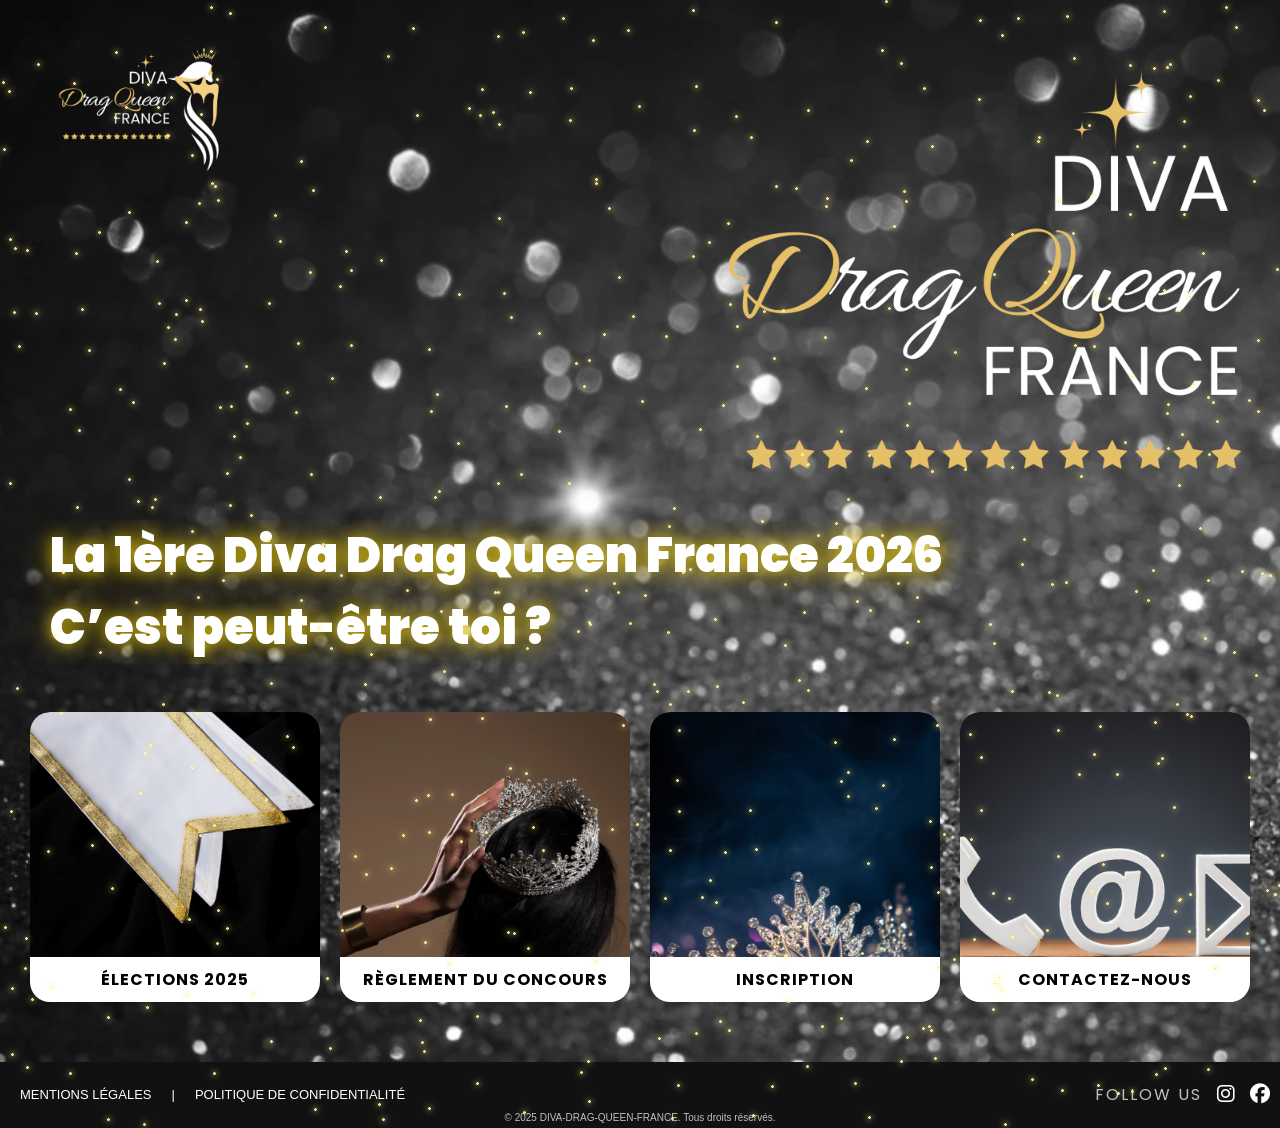
==== index.html @ eabcffe9 "page election & concours + mobile" ====
<!DOCTYPE html>
<html lang="fr">

<head>
    <meta charset="UTF-8">
    <meta name="viewport" content="width=device-width, initial-scale=1.0">
    <title>DIVA DRAG QUEEN FRANCE | Concours, Inscription, Contact...</title>
    <link rel="shortcut icon" type="image/png" href="./srv/logo/1.png" />
    <link rel="stylesheet" href="./style.css">
    <link href="https://fonts.googleapis.com/css2?family=Poppins:ital,wght@0,800;1,800&display=swap" rel="stylesheet">
    <link rel="stylesheet" href="https://cdnjs.cloudflare.com/ajax/libs/font-awesome/6.5.1/css/all.min.css">


</head>


<body>
    <div class="background" id="bg-effect">
        <div class="home-logo">
            <img id="home-logo-01" src="./srv/logo/11.png" alt="diva-drag-queen-france">
            <img id="home-logo-02" src="./srv/logo/22.png" alt="diva-drag-queen-france">
        </div>
        <h1>La 1ère Diva Drag Queen France 2026 <br>
            C’est peut-être toi ?</h1>
        <div class="menu">

            <div class="sub-menu" data-text="ÉLECTIONS 2025">
                <a href="./pages/elections.html">
                    <img src="/srv/m-elections.png" alt="">
                </a>
            </div>
            <div class="sub-menu" data-text="RÈGLEMENT DU CONCOURS">
                <a href="./pages/coucours.html">
                    <img src="/srv/m-concours.png" alt="">
                </a>
            </div>
            <div class="sub-menu" data-text="INSCRIPTION">
                <img src="/srv/m-inscription.png" alt="">
            </div>
            <div class="sub-menu" data-text="CONTACTEZ-NOUS">
                <img src="/srv/m-contact.png" alt="">
            </div>
        </div>
        <footer>
            <div class="footer-container">
                <div class="footer-links">
                    <a href="#" class="footer-link">MENTIONS LÉGALES</a>
                    <div class="responsive-footer">|</div>
                    <a href="#" class="footer-link">POLITIQUE DE CONFIDENTIALITÉ</a>
                </div>
                <div class="footer-social">
                    <span class="follow-us">FOLLOW US</span>
                    <!-- <a href="#" class="social-icon"><i class="fab fa-x-twitter"></i></a> -->
                    <a href="#" class="social-icon"><i class="fab fa-instagram"></i></a>
                    <a href="#" class="social-icon"><i class="fab fa-facebook"></i></a>
                </div>
            </div>
            <div class="footer-copyright">
                © 2025 DIVA-DRAG-QUEEN-FRANCE. Tous droits réservés.
            </div>
        </footer>
    </div>

</body>

<script src="demo.js"></script>

</html>
---- style.css ----
html,
body {
    overflow-x: hidden;
    width: 100%;
}

body {
    margin: 0px;
    top: 0px;
    left: 0px;
}

.background {
    background-image: url("./srv/background-blk.png");
    background-size: cover;
    background-repeat: no-repeat;
    width: 100%;
    margin: 0;
    height: 100%;
}

.home-logo {
    margin: 0px;
    display: flex;
    justify-content: space-between;
    position: relative;
}

#home-logo-01 {
    width: 200px;
    height: 100%;
    margin-left: 50px;
}

#home-logo-02 {
    margin-top: 50px;
    margin-right: 30px;
    width: 600px;
    height: 100%;
    height: auto;
    position: relative;

}

#home-logo-03 {
    width: 90%;
}

.sparkle-glow {
    position: absolute;
    width: 3px;
    height: 3px;
    background: radial-gradient(circle, gold, white, transparent);
    border-radius: 50%;
    box-shadow: 0 0 5px gold, 0 0 10px white;
    animation: sparkleGlow 1.5s infinite alternate ease-in-out;
}


/* Start page election */

#home-logo-01-b {
    height: 25%;
    position: absolute;
    left: 7%;
    top: 45px;
}

.banner {
    position: relative;
    width: 100%;
    height: 450px;
    display: flex;
    justify-content: center;
    overflow: hidden;
}

.banner-mobile{
    display: none;
}

.banner-image {
    width: 90%;
    height: auto;
    display: block;
    margin-top: 50px;
    border-radius: 15px;
    margin-bottom: 30px;
    background-image: url(./srv/banner-elections.png);
    background-size: cover;
    background-repeat: no-repeat;
    background-position: center center;
    transition: transform 0.3s ease-in-out;
    animation: neonGlowSilver 1.5s infinite alternate ease-in-out;
}

.banner-image-02 {
    width: 90%;
    height: auto;
    display: block;
    margin-top: 50px;
    border-radius: 15px;
    margin-bottom: 30px;
    background-image: url(./srv/banner-concours.png);
    background-size: cover;
    background-repeat: no-repeat;
    background-position: center center;
    transition: transform 0.3s ease-in-out;
    animation: neonGlowSilver 1.5s infinite alternate ease-in-out;
}

.banner-text {
    position: absolute;
    width: 50%;
    bottom: -100px;
    right: 7%;

}

#title-elections {
    margin-top: 0px;
}

/* End page election */

@keyframes sparkleGlow {
    0% {
        opacity: 0;
        transform: scale(0.5);
    }

    100% {
        opacity: 1;
        transform: scale(1.5);
    }
}

@keyframes lightSweep {
    0% {
        left: -100%;
    }

    50% {
        left: 100%;
    }

    100% {
        left: -100%;
        opacity: 0;
    }
}

h1 {
    padding-left: 50px;
    color: white;
    margin-top: -130px;
    font-weight: 900;
    font-family: 'Poppins', sans-serif;
    font-size: 3rem;
    position: relative;
    overflow: hidden;
    text-shadow: 0px 0px 15px rgba(255, 223, 0, 0.6),
        0px 0px 30px rgba(255, 223, 0, 0.5);
}

/* Effet de balayage lumineux discret */
h1::after {
    content: "";
    position: absolute;
    top: 0;
    left: -100%;
    width: 150%;
    height: 100%;
    background: linear-gradient(120deg, rgba(255, 255, 255, 0) 30%, rgba(255, 255, 255, 0.6) 50%, rgba(255, 255, 255, 0) 70%);
    animation: lightSweep 2.5s ease-in-out 1.2s forwards;
}

.menu {

    margin: 48px 30px 0px 30px;
    padding-bottom: 40px;
    display: flex;
    flex-wrap: wrap;
    justify-content: space-between;
    gap: 20px;
}

.sub-menu {
    position: relative;
    overflow: hidden;
    border-radius: 20px;
    flex: 1 1 calc(25% - 15px);
    max-width: calc(25% - 15px);
    display: flex;
    justify-content: center;
    align-items: center;
    transition: transform 0.3s ease-in-out;
    animation: neonGlowSilver 1.5s infinite alternate ease-in-out;
    cursor: pointer;
}

@keyframes neonGlowSilver {
    0% {
        box-shadow: 0 0 4px silver, 0 0 10px silver, 0 0 15px silver;
    }

    50% {
        box-shadow: 0 0 6px #c0c0c0, 0 0 15px #c0c0c0, 0 0 20px #c0c0c0;
    }

    100% {
        box-shadow: 0 0 4px silver, 0 0 10px silver, 0 0 15px silver;
    }
}

.sub-menu img {
    width: 100%;
    height: auto;
    display: block;
    border-radius: 20px;
}

.sub-menu::after {
    content: attr(data-text);
    position: absolute;
    bottom: 0;
    left: 50%;
    transform: translateX(-50%);
    width: 100%;
    background: white;
    color: black;
    text-align: center;
    font-weight: bold;
    padding: 10px 0;
    letter-spacing: 1px;
    font-family: 'Poppins', sans-serif;
}

/* Effet au survol */
.sub-menu:hover {
    transform: scale(1.05);
}


footer {
    background: #111;
    color: white;
    padding: 20px 0px 5px 0px;
    margin-top: 20px;
    text-align: center;
}

.footer-container {
    display: flex;
    justify-content: space-between;
    align-items: center;
    padding: 0 20px;
    width: 100%;
}

.footer-links {
    display: flex;
    justify-content: center;
    gap: 20px;
    position: relative;
    font-family: 'Arial', sans-serif;
    font-size: small;
}

.footer-link {
    color: white;
    text-decoration: none;
    transition: 0.3s;
    display: flex;
    justify-content: center;
}

.footer-link:hover {
    color: #c0c0c0;
}

.footer-social {
    display: flex;
    align-items: center;
    gap: 15px;
    margin-right: 30px;
}

.follow-us {
    font-family: 'Poppins', sans-serif;
    cursor: default;
    letter-spacing: 2px;
    color: #c0c0c0;
}

.social-icon {
    color: white;
    font-size: 20px;
    transition: 0.3s;
}

.social-icon:hover {
    color: #c0c0c0;
    transform: scale(1.1);
}

.footer-copyright {
    font-size: x-small;
    margin-top: 5px;
    color: #c0c0c0;
    font-family: 'Arial', sans-serif;
    cursor: default;
}


@media screen and (max-width: 1024px) {
    .footer-container {
        flex-direction: column;
        gap: 10px;
    }
    .banner{
        display: none;
    }
    #home-logo-01-b-mobile {
        width: 100px;
        margin-left: 10px;
    }
    
    .banner-mobile {
        position: relative;
        width: 100%;
        height: 360px;
        display: flex;
        justify-content: center;
        overflow: hidden;
    }
    .banner-image-mobile {
        width: 87%;
        display: flex;
        align-items: flex-end;
        justify-content: space-between;
        margin-top: 30px;
        border-radius: 15px;
        margin-bottom: 30px;
        background-image: url(./srv/m-elections.png);
        background-size: cover;
        background-repeat: no-repeat;
        background-position: center center;
        transition: transform 0.3s ease-in-out;
        animation: neonGlowSilver 1.5s infinite alternate ease-in-out;
    }

    .banner-image-mobile-02 {
        width: 87%;
        display: flex;
        align-items: flex-end;
        justify-content: space-between;
        margin-top: 30px;
        border-radius: 15px;
        margin-bottom: 30px;
        background-image: url(./srv/m-concours.png);
        background-size: cover;
        background-repeat: no-repeat;
        background-position: center center;
        transition: transform 0.3s ease-in-out;
        animation: neonGlowSilver 1.5s infinite alternate ease-in-out;
    }
    .banner-text-mobile {
        margin-right: 5px;
        width: 50%;
    }
    
    .sub-menu {
        flex: 1 1 100%;
        max-width: 100%;
    }

    .home-logo {
        justify-content: center;
    }

    #home-logo-01 {
        width: 85%;
        margin-left: 0px;
    }

    #home-logo-02 {
        display: none;
    }

    h1 {
        padding-left: 40px;
        font-size: 25px;
        margin-top: 0px;
        text-shadow: 0px 0px 5px rgba(255, 223, 0, 0.3), 0px 0px 15px rgba(255, 223, 0, 1);
    }
    .menu {
        gap: 40px;
        margin: 30px 50px 0px 50px;
        padding-bottom: 20px;
    }

    .footer-links {
        font-size: x-small;
        margin-bottom: 5px;
    }

    .responsive-footer {
        display: none;
    }

    .footer-social {
        margin-bottom: 5px;
    }
}
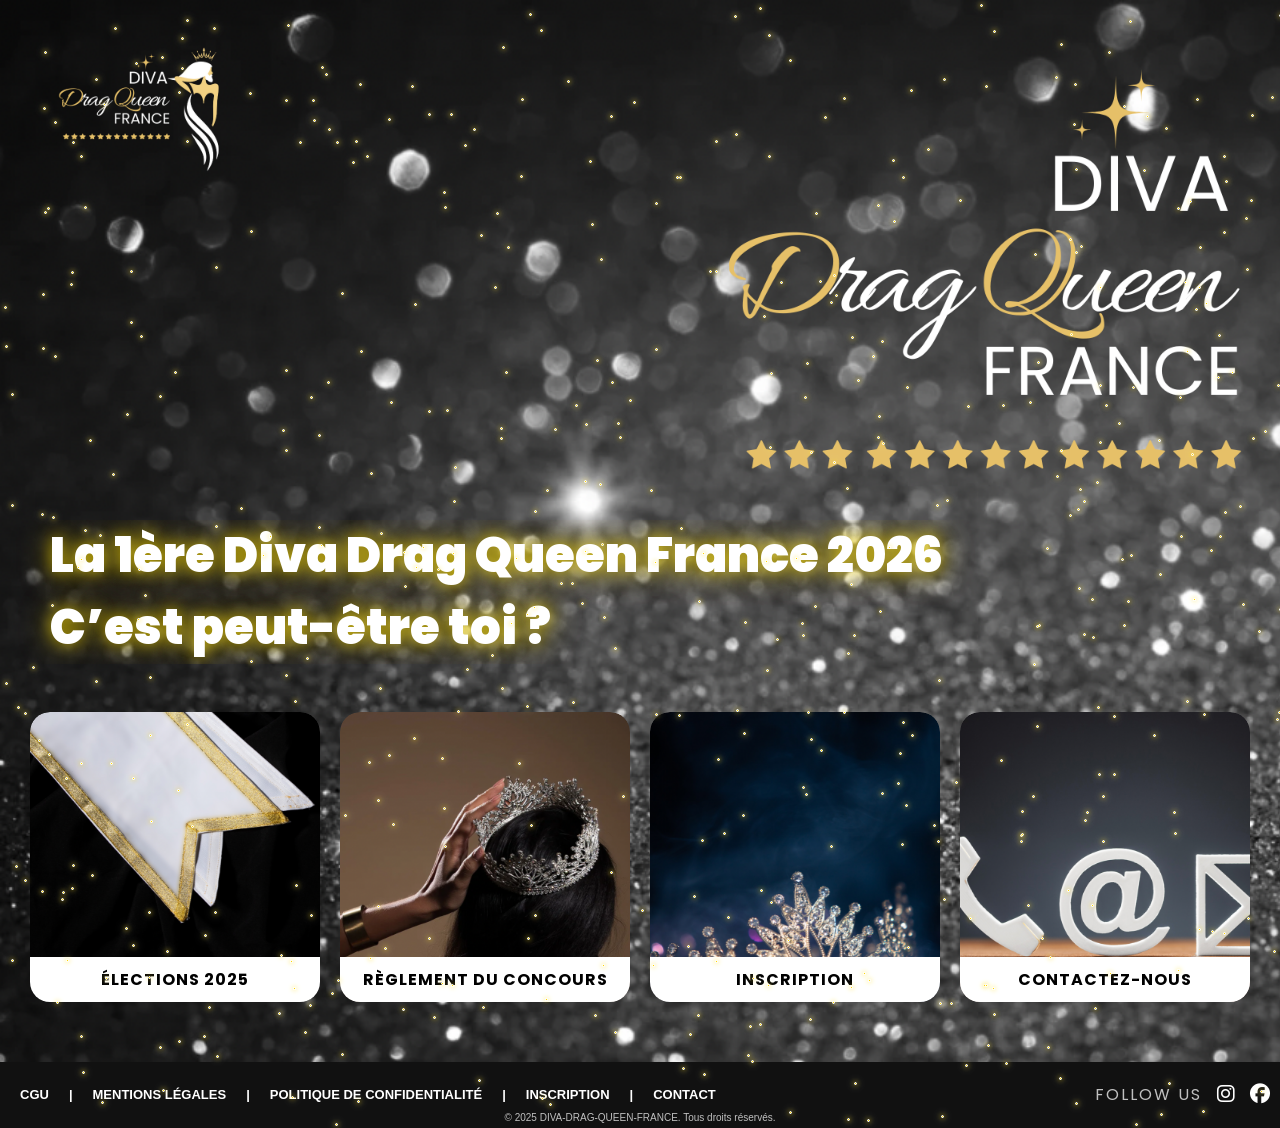
==== commit 2109a476: "maj all + pages concours, inscription & contact + mobile" ====
--- a/index.html
+++ b/index.html
@@ -6,11 +6,10 @@
     <meta name="viewport" content="width=device-width, initial-scale=1.0">
     <title>DIVA DRAG QUEEN FRANCE | Concours, Inscription, Contact...</title>
     <link rel="shortcut icon" type="image/png" href="./srv/logo/1.png" />
+    <link href="https://fonts.googleapis.com/css2?family=Allura&display=swap" rel="stylesheet">
+    <link href="https://fonts.googleapis.com/css2?family=Poppins:ital,wght@0,800;1,800&display=swap" rel="stylesheet">
     <link rel="stylesheet" href="./style.css">
-    <link href="https://fonts.googleapis.com/css2?family=Poppins:ital,wght@0,800;1,800&display=swap" rel="stylesheet">
     <link rel="stylesheet" href="https://cdnjs.cloudflare.com/ajax/libs/font-awesome/6.5.1/css/all.min.css">
-
-
 </head>
 
 
@@ -35,18 +34,28 @@
                 </a>
             </div>
             <div class="sub-menu" data-text="INSCRIPTION">
-                <img src="/srv/m-inscription.png" alt="">
+                <a href="./pages/inscriptions.html">
+                    <img src="/srv/m-inscription.png" alt="">
+                </a>
             </div>
             <div class="sub-menu" data-text="CONTACTEZ-NOUS">
-                <img src="/srv/m-contact.png" alt="">
+                <a href="./pages/contact.html">
+                    <img src="/srv/m-contact.png" alt="">
+                </a>
             </div>
         </div>
         <footer>
             <div class="footer-container">
                 <div class="footer-links">
-                    <a href="#" class="footer-link">MENTIONS LÉGALES</a>
+                    <a href="./pages/infos.html" class="footer-link">CGU</a>
                     <div class="responsive-footer">|</div>
-                    <a href="#" class="footer-link">POLITIQUE DE CONFIDENTIALITÉ</a>
+                    <a href="./pages/infos.html" class="footer-link">MENTIONS LÉGALES</a>
+                    <div class="responsive-footer">|</div>
+                    <a href="./pages/infos.html" class="footer-link">POLITIQUE DE CONFIDENTIALITÉ</a>
+                    <div class="responsive-footer">|</div>
+                    <a href="./pages/inscriptions.html" class="footer-link">INSCRIPTION</a>
+                    <div class="responsive-footer">|</div>
+                    <a href="./pages/contact.html" class="footer-link">CONTACT</a>
                 </div>
                 <div class="footer-social">
                     <span class="follow-us">FOLLOW US</span>
--- a/style.css
+++ b/style.css
@@ -75,7 +75,7 @@
     overflow: hidden;
 }
 
-.banner-mobile{
+.banner-mobile {
     display: none;
 }
 
@@ -112,7 +112,7 @@
 .banner-text {
     position: absolute;
     width: 50%;
-    bottom: -100px;
+    bottom: -80px;
     right: 7%;
 
 }
@@ -163,7 +163,6 @@
         0px 0px 30px rgba(255, 223, 0, 0.5);
 }
 
-/* Effet de balayage lumineux discret */
 h1::after {
     content: "";
     position: absolute;
@@ -236,7 +235,6 @@
     font-family: 'Poppins', sans-serif;
 }
 
-/* Effet au survol */
 .sub-menu:hover {
     transform: scale(1.05);
 }
@@ -265,6 +263,7 @@
     position: relative;
     font-family: 'Arial', sans-serif;
     font-size: small;
+    font-weight: bold;
 }
 
 .footer-link {
@@ -312,20 +311,350 @@
     cursor: default;
 }
 
+.main-content {
+    border-radius: 15px;
+    padding: 2rem;
+    background-color: #fff;
+    max-width: 800px;
+    margin: 0 auto;
+    transition: transform 0.3s ease-in-out;
+    animation: neonGlowSilver 1.5s infinite alternate ease-in-out;
+    font-family: 'Poppins', sans-serif;
+    color: #333;
+}
+
+.subtitle {
+    text-align: center;
+    color: goldenrod;
+}
+
+.description {
+    margin-bottom: 1rem;
+}
+
+.criteria-list {
+    list-style-type: none;
+    padding-left: 0;
+}
+
+.criteria-item {
+    margin-bottom: 1rem;
+}
+
+.criteria-item>strong {
+    color: goldenrod;
+}
+
+.logo-container-c-01 {
+    text-align: right;
+}
+
+.logo-c-01 {
+    max-width: 150px;
+    /* Limite la taille du logo */
+    height: auto;
+    /* Assure que l'image garde ses proportions */
+}
+
+.container-inscription {
+    display: flex;
+    justify-content: center;
+}
+
+.banner-image-inscription {
+    width: 100%;
+    margin: 20px 40px;
+    border-radius: 15px;
+    display: flex;
+    justify-content: flex-start;
+}
+
+.banner-image-inscription>img {
+    border-radius: 15px;
+}
+
+h3 {
+    font-family: 'Allura', cursive;
+    color: goldenrod;
+    font-size: 100px;
+    text-align: right;
+    margin: 70px 70px 20px 0px;
+    width: 100%;
+
+}
+
+.page-inscription {
+    display: flex;
+    height: 100vh;
+    align-items: center;
+    justify-content: center;
+}
+
+/* Élément gauche : Image */
+.inscription-image {
+    width: 40%;
+    position: relative;
+    margin: 40px 40px;
+    transition: transform 0.3s ease-in-out;
+    animation: neonGlowSilver 1.5s infinite alternate ease-in-out;
+    border-radius: 20px;
+}
+
+.inscription-image>img {
+    width: 100%;
+    height: 100%;
+    object-fit: cover;
+    border-radius: 15px;
+}
+
+.logo {
+    position: absolute;
+    top: 10px;
+    left: 10px;
+    width: 150px;
+    height: auto;
+}
+
+/* Élément droit : Formulaire */
+.inscription-formulaire {
+    width: 50%;
+    display: flex;
+    flex-direction: column;
+    justify-content: center;
+    align-items: center;
+    padding: 20px;
+    margin: 10px 40px;
+}
+
+
+
+/* Formulaire */
+.form-inscription {
+    display: flex;
+    flex-direction: column;
+    width: 100%;
+    max-width: 400px;
+}
+
+.form-inscription input,
+.form-inscription select,
+.form-inscription textarea {
+    width: 100%;
+    padding: 10px;
+    border: 1px solid #ccc;
+    border-radius: 20px;
+    font-size: 14px;
+    margin-bottom: 10px;
+}
+
+.row {
+    display: flex;
+    gap: 10px;
+}
+
+.row input {
+    width: 50%;
+}
+
+.line {
+    width: 95%;
+}
+
+.accept-inscription-container {
+    background-color: white;
+    padding: 10px;
+    border-radius: 15px;
+    font-size: 11px;
+    margin-bottom: 15px;
+}
+
+.checkbox-label {
+    display: flex;
+    align-items: center;
+    gap: 8px;
+    cursor: pointer;
+}
+
+.checkbox-label input {
+    appearance: none;
+    width: 10px;
+    height: 10px;
+    border: 1px solid #ff4081;
+    border-radius: 50%;
+    display: flex;
+    align-items: center;
+    justify-content: center;
+    position: relative;
+    cursor: pointer;
+    margin: 3px;
+    padding: 6px;
+    box-sizing: border-box;
+}
+
+.checkbox-label input:checked {
+    background-color: #ff4081;
+    border: 1px solid #ff4081;
+}
+
+.checkbox-label input:checked::before {
+    content: "✔";
+    color: white;
+    font-size: 10px;
+    font-weight: bold;
+    position: absolute;
+    top: 50%;
+    left: 50%;
+    transform: translate(-50%, -50%);
+}
+
+.btn-valider {
+    background-color: #ff4081;
+    color: white;
+    font-size: 18px;
+    padding: 10px;
+    border: none;
+    border-radius: 5px;
+    cursor: pointer;
+    width: 100%;
+    margin-bottom: 50px;
+}
+
+.btn-valider:hover {
+    background-color: #e60073;
+}
+
+.contact-form {
+    display: flex;
+    flex-direction: column;
+    align-items: center;
+    width: 100%;
+    max-width: 300px;
+    margin: auto;
+}
+
+.contact-form .form-input,
+.contact-form .form-textarea {
+    width: 100%;
+    min-width: 300px;
+    padding: 8px;
+    border: 1px solid #ccc;
+    border-radius: 15px;
+    font-size: 14px;
+    margin-bottom: 10px;
+}
+
+.contact-form .form-textarea {
+    height: 100px;
+    resize: vertical;
+}
+
+/* Bouton du formulaire */
+#btn-envoyer {
+    width: 300px;
+    padding: 10px;
+    border: none;
+    border-radius: 5px;
+    background-color: #d62a77;
+    color: white;
+    font-size: 16px;
+    cursor: pointer;
+    transition: background 0.3s;
+}
+
+#btn-envoyer:hover {
+    background-color: #b02161;
+}
+
+.contact-image{
+    width: 40%;
+    position: relative;
+    margin: 40px 40px;
+    position: relative;
+    overflow: hidden;
+    border-radius: 20px;
+    display: flex;
+    justify-content: center;
+    align-items: center;
+    transition: transform 0.3s ease-in-out;
+    animation: neonGlowSilver 1.5s infinite alternate ease-in-out;
+    cursor: pointer;
+}
+.contact-image>img {
+    width: 100%;
+    height: 100%;
+    object-fit: cover;
+    border-radius: 20px;
+}
+
+.contact-image::after {
+    content: attr(data-text);
+    position: absolute;
+    bottom: 0;
+    left: 50%;
+    transform: translateX(-50%);
+    width: 100%;
+    background: white;
+    color: black;
+    text-align: center;
+    font-weight: bold;
+    padding: 10px 0;
+    letter-spacing: 1px;
+    font-family: 'Poppins', sans-serif;
+}
 
 @media screen and (max-width: 1024px) {
+    .page-inscription {
+        flex-direction: column;
+        height: auto;
+        align-items: center;
+    }
+
+    .btn-valider {
+        margin-bottom: 0px;
+    }
+
+    .logo {
+        width: 100px;
+    }
+    #btn-envoyer{
+       width: 250px;
+    }
+    .contact-form .form-input,
+    .contact-form .form-textarea {
+        min-width: 250px;
+    }
+    .contact-image,
+    .inscription-image,
+    .inscription-formulaire {
+        width: 80%;
+        margin: 10px;
+        padding-top: 0px;
+    }
+
+    .inscription-titre {
+        text-align: center;
+        font-size: 50px;
+        margin-top: 0px;
+    }
+
     .footer-container {
         flex-direction: column;
         gap: 10px;
     }
-    .banner{
+
+    .main-content {
+        margin: 0px 20px;
+    }
+
+    .banner {
         display: none;
     }
+
     #home-logo-01-b-mobile {
         width: 100px;
         margin-left: 10px;
     }
-    
+
     .banner-mobile {
         position: relative;
         width: 100%;
@@ -334,6 +663,7 @@
         justify-content: center;
         overflow: hidden;
     }
+
     .banner-image-mobile {
         width: 87%;
         display: flex;
@@ -365,11 +695,12 @@
         transition: transform 0.3s ease-in-out;
         animation: neonGlowSilver 1.5s infinite alternate ease-in-out;
     }
+
     .banner-text-mobile {
         margin-right: 5px;
         width: 50%;
     }
-    
+
     .sub-menu {
         flex: 1 1 100%;
         max-width: 100%;
@@ -394,6 +725,7 @@
         margin-top: 0px;
         text-shadow: 0px 0px 5px rgba(255, 223, 0, 0.3), 0px 0px 15px rgba(255, 223, 0, 1);
     }
+
     .menu {
         gap: 40px;
         margin: 30px 50px 0px 50px;
@@ -402,7 +734,9 @@
 
     .footer-links {
         font-size: x-small;
-        margin-bottom: 5px;
+        margin-bottom: 10px;
+        flex-direction: column;
+        align-items: center;
     }
 
     .responsive-footer {
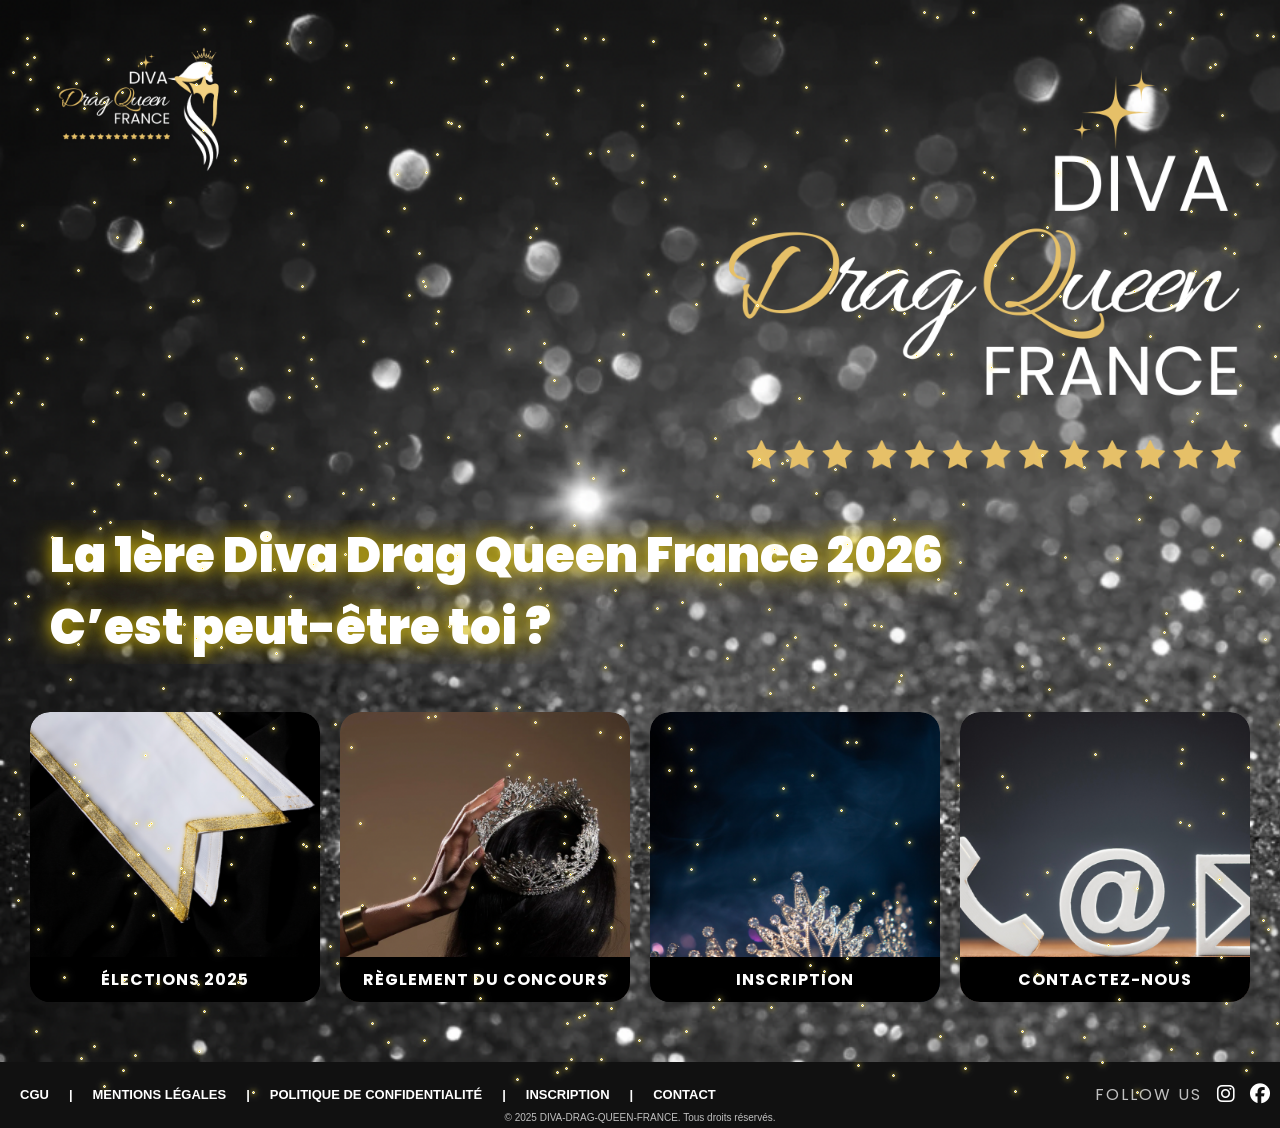
==== commit 867d2072: "effect card + sign + form + CGU + ML + PDC + update pic" ====
--- a/index.html
+++ b/index.html
@@ -14,6 +14,20 @@
 
 
 <body>
+    <!--
+ b.             8          .8.              ,o888888o.        ,o888888o.               8 888888888o.      8 8888888888   `8.`888b           ,8'
+888o.          8         .888.            8888     `88.   . 8888     `88.             8 8888    `^888.   8 8888          `8.`888b         ,8'
+Y88888o.       8        :88888.        ,8 8888       `8. ,8 8888       `8b            8 8888        `88. 8 8888           `8.`888b       ,8'
+.`Y888888o.    8       . `88888.       88 8888           88 8888        `8b           8 8888         `88 8 8888            `8.`888b     ,8'
+8o. `Y888888o. 8      .8. `88888.      88 8888           88 8888         88           8 8888          88 8 888888888888     `8.`888b   ,8'
+8`Y8o. `Y88888o8     .8`8. `88888.     88 8888           88 8888         88           8 8888          88 8 8888              `8.`888b ,8'
+8   `Y8o. `Y8888    .8' `8. `88888.    88 8888           88 8888        ,8P           8 8888         ,88 8 8888               `8.`888b8'
+8      `Y8o. `Y8   .8'   `8. `88888.   `8 8888       .8' `8 8888       ,8P            8 8888        ,88' 8 8888                `8.`888'
+8         `Y8o.`  .888888888. `88888.     8888     ,88'   ` 8888     ,88'             8 8888    ,o88P'   8 8888                 `8.`8'
+8            `Yo .8'       `8. `88888.     `8888888P'        `8888888P'               8 888888888P'      8 888888888888          `8.`
+
+                                                                 Powered by 🅽🅰🅲🅾 🅳🅴🆅 ✨
+-->
     <div class="background" id="bg-effect">
         <div class="home-logo">
             <img id="home-logo-01" src="./srv/logo/11.png" alt="diva-drag-queen-france">
@@ -23,22 +37,22 @@
             C’est peut-être toi ?</h1>
         <div class="menu">
 
-            <div class="sub-menu" data-text="ÉLECTIONS 2025">
+            <div class="sub-menu-01" data-text="ÉLECTIONS 2025">
                 <a href="./pages/elections.html">
                     <img src="/srv/m-elections.png" alt="">
                 </a>
             </div>
-            <div class="sub-menu" data-text="RÈGLEMENT DU CONCOURS">
+            <div class="sub-menu-01" data-text="RÈGLEMENT DU CONCOURS">
                 <a href="./pages/coucours.html">
                     <img src="/srv/m-concours.png" alt="">
                 </a>
             </div>
-            <div class="sub-menu" data-text="INSCRIPTION">
+            <div class="sub-menu-01" data-text="INSCRIPTION">
                 <a href="./pages/inscriptions.html">
                     <img src="/srv/m-inscription.png" alt="">
                 </a>
             </div>
-            <div class="sub-menu" data-text="CONTACTEZ-NOUS">
+            <div class="sub-menu-01" data-text="CONTACTEZ-NOUS">
                 <a href="./pages/contact.html">
                     <img src="/srv/m-contact.png" alt="">
                 </a>
@@ -47,11 +61,11 @@
         <footer>
             <div class="footer-container">
                 <div class="footer-links">
-                    <a href="./pages/infos.html" class="footer-link">CGU</a>
+                    <a href="./pages/infos.html#cgu" class="footer-link">CGU</a>
                     <div class="responsive-footer">|</div>
-                    <a href="./pages/infos.html" class="footer-link">MENTIONS LÉGALES</a>
+                    <a href="./pages/infos.html#mentions-legales" class="footer-link">MENTIONS LÉGALES</a>
                     <div class="responsive-footer">|</div>
-                    <a href="./pages/infos.html" class="footer-link">POLITIQUE DE CONFIDENTIALITÉ</a>
+                    <a href="./pages/infos.html#politique-confidentialite" class="footer-link">POLITIQUE DE CONFIDENTIALITÉ</a>
                     <div class="responsive-footer">|</div>
                     <a href="./pages/inscriptions.html" class="footer-link">INSCRIPTION</a>
                     <div class="responsive-footer">|</div>
@@ -59,9 +73,8 @@
                 </div>
                 <div class="footer-social">
                     <span class="follow-us">FOLLOW US</span>
-                    <!-- <a href="#" class="social-icon"><i class="fab fa-x-twitter"></i></a> -->
-                    <a href="#" class="social-icon"><i class="fab fa-instagram"></i></a>
-                    <a href="#" class="social-icon"><i class="fab fa-facebook"></i></a>
+                    <a href="https://www.instagram.com/divadragqueenfranceofficiel?igsh=b3A2aWt0Zmlwb2pk" target="blank" class="social-icon"><i class="fab fa-instagram"></i></a>
+                    <a href="https://www.facebook.com/profile.php?id=61575319885004" target="blank" class="social-icon"><i class="fab fa-facebook"></i></a>
                 </div>
             </div>
             <div class="footer-copyright">
--- a/style.css
+++ b/style.css
@@ -175,7 +175,6 @@
 }
 
 .menu {
-
     margin: 48px 30px 0px 30px;
     padding-bottom: 40px;
     display: flex;
@@ -194,40 +193,33 @@
     justify-content: center;
     align-items: center;
     transition: transform 0.3s ease-in-out;
+    /* animation: neonGlowSilver 1.5s infinite alternate ease-in-out; */
+    cursor: pointer;
+}
+
+.sub-menu-01 {
+    position: relative;
+    overflow: hidden;
+    border-radius: 20px;
+    flex: 1 1 calc(25% - 15px);
+    max-width: calc(25% - 15px);
+    display: flex;
+    justify-content: center;
+    align-items: center;
+    transition: transform 0.3s ease-in-out;
     animation: neonGlowSilver 1.5s infinite alternate ease-in-out;
     cursor: pointer;
 }
 
-@keyframes neonGlowSilver {
-    0% {
-        box-shadow: 0 0 4px silver, 0 0 10px silver, 0 0 15px silver;
-    }
-
-    50% {
-        box-shadow: 0 0 6px #c0c0c0, 0 0 15px #c0c0c0, 0 0 20px #c0c0c0;
-    }
-
-    100% {
-        box-shadow: 0 0 4px silver, 0 0 10px silver, 0 0 15px silver;
-    }
-}
-
-.sub-menu img {
-    width: 100%;
-    height: auto;
-    display: block;
-    border-radius: 20px;
-}
-
-.sub-menu::after {
+.sub-menu-01::after {
     content: attr(data-text);
     position: absolute;
     bottom: 0;
     left: 50%;
     transform: translateX(-50%);
     width: 100%;
-    background: white;
-    color: black;
+    background:black ;
+    color: white;
     text-align: center;
     font-weight: bold;
     padding: 10px 0;
@@ -235,10 +227,102 @@
     font-family: 'Poppins', sans-serif;
 }
 
+.sub-menu-01 img {
+    width: 100%;
+    height: auto;
+    display: block;
+    border-radius: 20px;
+}
+
 .sub-menu:hover {
     transform: scale(1.05);
 }
 
+
+.sub-menu-01:hover {
+    transform: scale(1.05);
+}
+
+ .card-inner {
+    position: relative;
+    width: 100%;
+    height: 100%;
+    transform-style: preserve-3d;
+    transition: transform 0.8s ease;
+    /* animation: neonGlowSilver 1.5s infinite alternate ease-in-out;  */
+}
+
+.sub-menu.flipped .card-inner {
+    transform: rotateY(180deg);
+    /* animation: neonGlowSilver 1.5s infinite alternate ease-in-out;  */
+}
+
+.card-front,
+.card-back {
+    width: 100%;
+    backface-visibility: hidden;
+    border-radius: 15px;
+    overflow: visible;
+    box-shadow: 0 10px 30px rgba(0,0,0,0.2);
+    display: flex;
+    flex-direction: column;
+    justify-content: center;
+    align-items: center; 
+    background-color: white;
+    /* animation: neonGlowSilver 1.5s infinite alternate ease-in-out;  */
+}
+
+.card-back > p {
+    margin: 0px 12px;
+}
+
+.card-front {
+    background: #000;
+    color: white;
+    /* animation: neonGlowSilver 1.5s infinite alternate ease-in-out;  */
+}
+
+.card-front img {
+    width: 100%;
+    height: auto;
+    object-fit: cover;
+}
+
+.card-front span {
+    padding: 10px;
+    font-weight: bold;
+    /* font-size: 1.2rem; */
+    font-family: 'Poppins', sans-serif;
+}
+
+.card-back {
+    position: absolute;
+    width: 100%;
+    height: 100%;
+    top: 0px;
+    background: linear-gradient(135deg, #1a1a1a, #333);
+    color: gold;
+    transform: rotateY(180deg);
+    text-align: center;
+    padding: 5px;
+    font-family: 'Poppins', sans-serif;
+    font-size: smaller;
+    /* animation: neonGlowSilver 1.5s infinite alternate ease-in-out;  */
+} 
+
+@keyframes neonGlowSilver {
+    0% {
+        box-shadow: 0 0 4px silver, 0 0 10px silver, 0 0 15px silver;
+    }
+
+    50% {
+        box-shadow: 0 0 6px #c0c0c0, 0 0 15px #c0c0c0, 0 0 20px #c0c0c0;
+    }
+
+    100% {
+        box-shadow: 0 0 4px silver, 0 0 10px silver, 0 0 15px silver;
+    }
+}
 
 footer {
     background: #111;
@@ -392,7 +476,7 @@
 
 /* Élément gauche : Image */
 .inscription-image {
-    width: 40%;
+    width: 30%;
     position: relative;
     margin: 40px 40px;
     transition: transform 0.3s ease-in-out;
@@ -566,7 +650,7 @@
 }
 
 .contact-image{
-    width: 40%;
+    width: 30%;
     position: relative;
     margin: 40px 40px;
     position: relative;
@@ -581,7 +665,7 @@
 }
 .contact-image>img {
     width: 100%;
-    height: 100%;
+    /* height: 80%; */
     object-fit: cover;
     border-radius: 20px;
 }
@@ -593,13 +677,33 @@
     left: 50%;
     transform: translateX(-50%);
     width: 100%;
-    background: white;
-    color: black;
+    background:black;
+    color:  white;
     text-align: center;
     font-weight: bold;
     padding: 10px 0;
     letter-spacing: 1px;
     font-family: 'Poppins', sans-serif;
+}
+
+.info-container{
+    display: flex;
+    flex-direction: column;
+    align-items: center;
+    justify-content: center;
+}
+
+.info-container > h3 {
+    text-align: center;
+    width: 80%;
+}
+
+section > p > strong {
+    color:#b02161;
+}
+
+.logo-naco-dev {
+    width: 80px;
 }
 
 @media screen and (max-width: 1024px) {
@@ -644,6 +748,7 @@
 
     .main-content {
         margin: 0px 20px;
+        padding: 1rem;
     }
 
     .banner {
@@ -705,6 +810,10 @@
         flex: 1 1 100%;
         max-width: 100%;
     }
+    .sub-menu-01 {
+        flex: 1 1 100%;
+        max-width: 100%;
+    }
 
     .home-logo {
         justify-content: center;
@@ -731,6 +840,9 @@
         margin: 30px 50px 0px 50px;
         padding-bottom: 20px;
     }
+    .sub-menu:hover {
+        transform: none;
+    }
 
     .footer-links {
         font-size: x-small;
@@ -746,4 +858,11 @@
     .footer-social {
         margin-bottom: 5px;
     }
+    .info-container{
+        margin: 0 20px;
+    }
+    .info-container h3{
+        font-size: xx-large;
+        margin: 25px 0px
+    }
 }
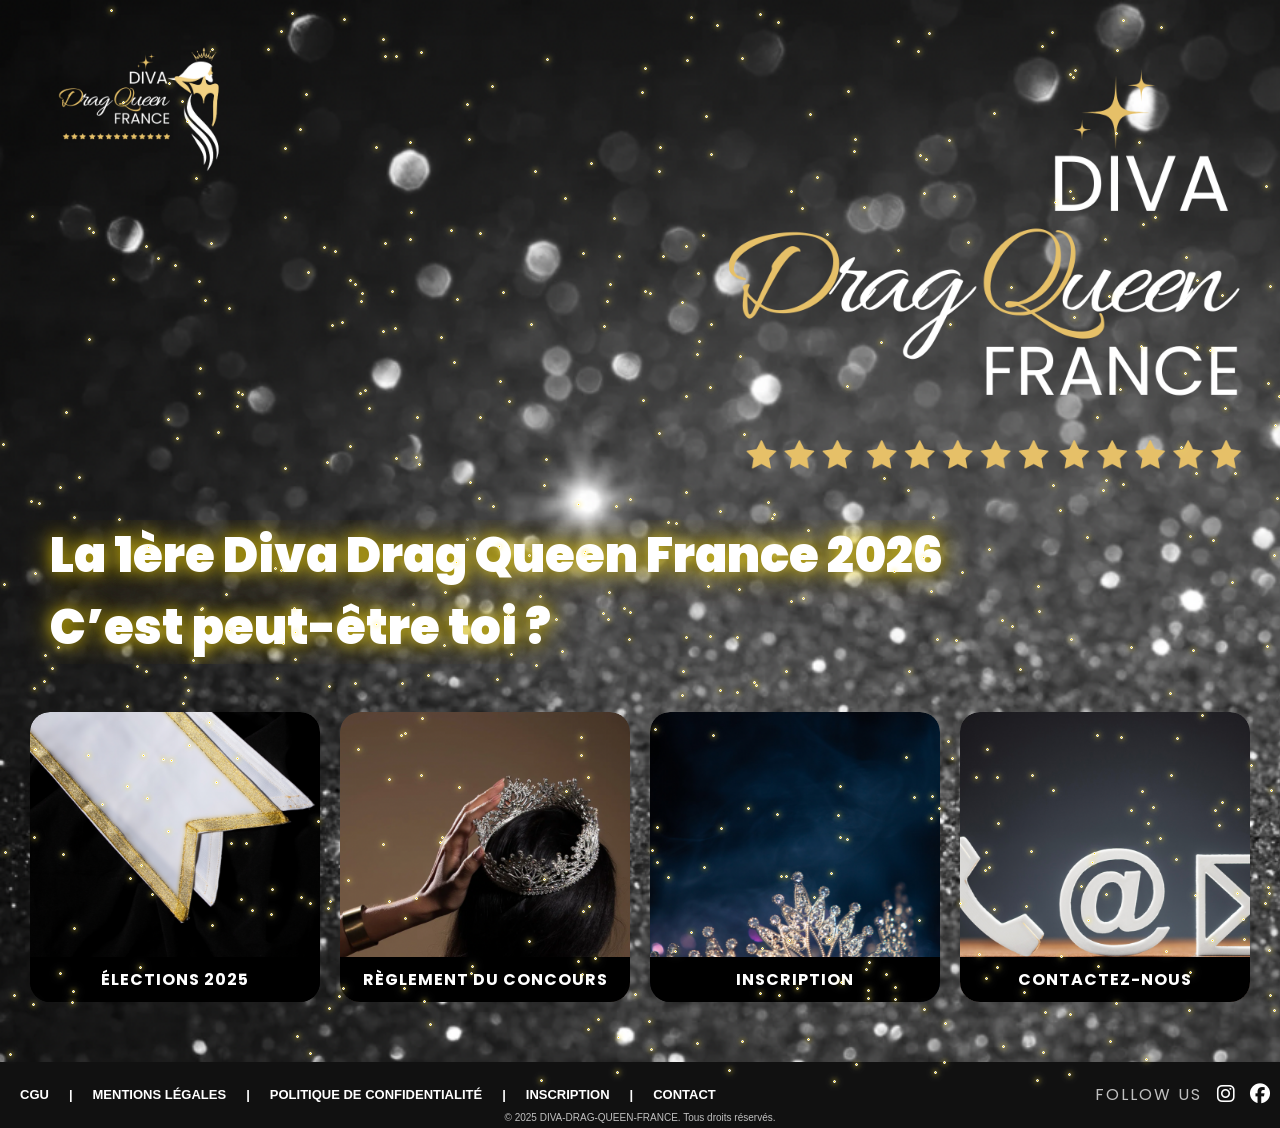
==== commit 31e99c41: "ajout modale candidates + refonte cartes" ====
--- a/index.html
+++ b/index.html
@@ -39,22 +39,22 @@
 
             <div class="sub-menu-01" data-text="ÉLECTIONS 2025">
                 <a href="./pages/elections.html">
-                    <img src="/srv/m-elections.png" alt="">
+                    <img src="./srv/m-elections.png" alt="">
                 </a>
             </div>
             <div class="sub-menu-01" data-text="RÈGLEMENT DU CONCOURS">
                 <a href="./pages/coucours.html">
-                    <img src="/srv/m-concours.png" alt="">
+                    <img src="./srv/m-concours.png" alt="">
                 </a>
             </div>
             <div class="sub-menu-01" data-text="INSCRIPTION">
                 <a href="./pages/inscriptions.html">
-                    <img src="/srv/m-inscription.png" alt="">
+                    <img src="./srv/m-inscription.png" alt="">
                 </a>
             </div>
             <div class="sub-menu-01" data-text="CONTACTEZ-NOUS">
                 <a href="./pages/contact.html">
-                    <img src="/srv/m-contact.png" alt="">
+                    <img src="./srv/m-contact.png" alt="">
                 </a>
             </div>
         </div>
--- a/style.css
+++ b/style.css
@@ -1,3 +1,18 @@
+/* <!--
+b.             8          .8.              ,o888888o.        ,o888888o.               8 888888888o.      8 8888888888   `8.`888b           ,8'
+888o.          8         .888.            8888     `88.   . 8888     `88.             8 8888    `^888.   8 8888          `8.`888b         ,8'
+Y88888o.       8        :88888.        ,8 8888       `8. ,8 8888       `8b            8 8888        `88. 8 8888           `8.`888b       ,8'
+.`Y888888o.    8       . `88888.       88 8888           88 8888        `8b           8 8888         `88 8 8888            `8.`888b     ,8'
+8o. `Y888888o. 8      .8. `88888.      88 8888           88 8888         88           8 8888          88 8 888888888888     `8.`888b   ,8'
+8`Y8o. `Y88888o8     .8`8. `88888.     88 8888           88 8888         88           8 8888          88 8 8888              `8.`888b ,8'
+8   `Y8o. `Y8888    .8' `8. `88888.    88 8888           88 8888        ,8P           8 8888         ,88 8 8888               `8.`888b8'
+8      `Y8o. `Y8   .8'   `8. `88888.   `8 8888       .8' `8 8888       ,8P            8 8888        ,88' 8 8888                `8.`888'
+8         `Y8o.`  .888888888. `88888.     8888     ,88'   ` 8888     ,88'             8 8888    ,o88P'   8 8888                 `8.`8'
+8            `Yo .8'       `8. `88888.     `8888888P'        `8888888P'               8 888888888P'      8 888888888888          `8.`
+
+                                                                Powered by 🅽🅰🅲🅾 🅳🅴🆅 ✨
+--> */
+
 html,
 body {
     overflow-x: hidden;
@@ -193,7 +208,6 @@
     justify-content: center;
     align-items: center;
     transition: transform 0.3s ease-in-out;
-    /* animation: neonGlowSilver 1.5s infinite alternate ease-in-out; */
     cursor: pointer;
 }
 
@@ -218,7 +232,7 @@
     left: 50%;
     transform: translateX(-50%);
     width: 100%;
-    background:black ;
+    background: black;
     color: white;
     text-align: center;
     font-weight: bold;
@@ -243,18 +257,16 @@
     transform: scale(1.05);
 }
 
- .card-inner {
+.card-inner {
     position: relative;
     width: 100%;
     height: 100%;
     transform-style: preserve-3d;
     transition: transform 0.8s ease;
-    /* animation: neonGlowSilver 1.5s infinite alternate ease-in-out;  */
 }
 
 .sub-menu.flipped .card-inner {
     transform: rotateY(180deg);
-    /* animation: neonGlowSilver 1.5s infinite alternate ease-in-out;  */
 }
 
 .card-front,
@@ -263,23 +275,21 @@
     backface-visibility: hidden;
     border-radius: 15px;
     overflow: visible;
-    box-shadow: 0 10px 30px rgba(0,0,0,0.2);
+    box-shadow: 0 10px 30px rgba(0, 0, 0, 0.2);
     display: flex;
     flex-direction: column;
     justify-content: center;
-    align-items: center; 
+    align-items: center;
     background-color: white;
-    /* animation: neonGlowSilver 1.5s infinite alternate ease-in-out;  */
-}
-
-.card-back > p {
+}
+
+.card-back>p {
     margin: 0px 12px;
 }
 
 .card-front {
     background: #000;
     color: white;
-    /* animation: neonGlowSilver 1.5s infinite alternate ease-in-out;  */
 }
 
 .card-front img {
@@ -291,15 +301,14 @@
 .card-front span {
     padding: 10px;
     font-weight: bold;
-    /* font-size: 1.2rem; */
     font-family: 'Poppins', sans-serif;
 }
 
 .card-back {
     position: absolute;
+    inset: 0;
     width: 100%;
     height: 100%;
-    top: 0px;
     background: linear-gradient(135deg, #1a1a1a, #333);
     color: gold;
     transform: rotateY(180deg);
@@ -307,8 +316,152 @@
     padding: 5px;
     font-family: 'Poppins', sans-serif;
     font-size: smaller;
-    /* animation: neonGlowSilver 1.5s infinite alternate ease-in-out;  */
-} 
+
+    display: flex;
+    flex-direction: column;
+    align-items: center;
+}
+
+.card-back>p {
+    margin: 4px 12px 0;
+}
+
+.partners-area {
+    flex: 1;
+    width: 100%;
+    display: flex;
+    align-items: center;
+    justify-content: center;
+}
+
+.partners-grid {
+    /* margin: 20px; */
+    display: flex;
+    flex-wrap: wrap;
+    justify-content: center;
+    gap: 8px 12px;
+
+
+    box-sizing: border-box;
+}
+
+.partner-item {
+    flex: 0 0 calc(50% - 35px);
+    display: flex;
+    align-items: center;
+    justify-content: center;
+}
+
+.partner-logo {
+    width: 70px;
+    height: 70px;
+    object-fit: contain;
+    border-radius: 10px;
+}
+
+.billet-bouton {
+    margin: 30px;
+    display: inline-block;
+    background-color: white;
+    color: #1a1a1a;
+    text-decoration: none;
+    padding: 8px 16px;
+    border-radius: 8px;
+    font-weight: 600;
+    transition: background-color 0.2s;
+}
+
+.billet-bouton:hover {
+    background-color: #f11ef8;
+    color: gold;
+}
+
+.candidate-list {
+    list-style: none;
+    padding: 0;
+    margin: 0;
+    display: grid;
+    gap: 8px;
+    margin-top: 10px;
+}
+
+.candidate-list li {
+    display: flex;
+    justify-content: center;
+}
+
+.candidate-link {
+    background: transparent;
+    border: 1px solid white;
+    color: white;
+    padding: 4px 10px;
+    border-radius: 5px;
+    font-weight: 600;
+    cursor: pointer;
+    font-size: small;
+}
+
+.candidate-link:hover {
+    filter: brightness(1.1);
+    color: #f11ef8;
+    border: 1px solid #f11ef8;
+}
+
+/* Modal */
+.candidate-modal {
+    position: fixed;
+    inset: 0;
+    display: none;
+}
+
+.candidate-modal.is-open {
+    display: block;
+}
+
+.candidate-modal__backdrop {
+    position: absolute;
+    inset: 0;
+    background: rgba(0, 0, 0, 0.6);
+}
+
+.candidate-modal__dialog {
+    position: absolute;
+    inset: 0;
+    margin: auto;
+    width: min(90vw, 520px);
+    justify-content: center;
+    border-radius: 16px;
+    padding: 12px;
+    display: flex;
+    flex-direction: column;
+    gap: 8px;
+    align-items: center;
+}
+
+.candidate-modal__img {
+    width: 100%;
+    height: auto;
+    object-fit: contain;
+    border-radius: 12px;
+}
+
+.candidate-modal__close {
+    align-self: flex-end;
+    top: 16px;
+    right: 16px;
+    background: transparent;
+    color: rgb(255, 0, 157);
+    border: none;
+    font-size: 28px;
+    line-height: 1;
+    cursor: pointer;
+    transition: transform 500ms ease;
+}
+
+.candidate-modal__close:hover{
+    transform: rotate(360deg);
+    color: gold;
+}
 
 @keyframes neonGlowSilver {
     0% {
@@ -435,9 +588,7 @@
 
 .logo-c-01 {
     max-width: 150px;
-    /* Limite la taille du logo */
     height: auto;
-    /* Assure que l'image garde ses proportions */
 }
 
 .container-inscription {
@@ -474,7 +625,6 @@
     justify-content: center;
 }
 
-/* Élément gauche : Image */
 .inscription-image {
     width: 30%;
     position: relative;
@@ -499,7 +649,6 @@
     height: auto;
 }
 
-/* Élément droit : Formulaire */
 .inscription-formulaire {
     width: 50%;
     display: flex;
@@ -510,9 +659,6 @@
     margin: 10px 40px;
 }
 
-
-
-/* Formulaire */
 .form-inscription {
     display: flex;
     flex-direction: column;
@@ -632,7 +778,6 @@
     resize: vertical;
 }
 
-/* Bouton du formulaire */
 #btn-envoyer {
     width: 300px;
     padding: 10px;
@@ -649,7 +794,7 @@
     background-color: #b02161;
 }
 
-.contact-image{
+.contact-image {
     width: 30%;
     position: relative;
     margin: 40px 40px;
@@ -663,9 +808,9 @@
     animation: neonGlowSilver 1.5s infinite alternate ease-in-out;
     cursor: pointer;
 }
+
 .contact-image>img {
     width: 100%;
-    /* height: 80%; */
     object-fit: cover;
     border-radius: 20px;
 }
@@ -677,8 +822,8 @@
     left: 50%;
     transform: translateX(-50%);
     width: 100%;
-    background:black;
-    color:  white;
+    background: black;
+    color: white;
     text-align: center;
     font-weight: bold;
     padding: 10px 0;
@@ -686,20 +831,20 @@
     font-family: 'Poppins', sans-serif;
 }
 
-.info-container{
+.info-container {
     display: flex;
     flex-direction: column;
     align-items: center;
     justify-content: center;
 }
 
-.info-container > h3 {
+.info-container>h3 {
     text-align: center;
     width: 80%;
 }
 
-section > p > strong {
-    color:#b02161;
+section>p>strong {
+    color: #b02161;
 }
 
 .logo-naco-dev {
@@ -720,13 +865,16 @@
     .logo {
         width: 100px;
     }
-    #btn-envoyer{
-       width: 250px;
-    }
+
+    #btn-envoyer {
+        width: 250px;
+    }
+
     .contact-form .form-input,
     .contact-form .form-textarea {
         min-width: 250px;
     }
+
     .contact-image,
     .inscription-image,
     .inscription-formulaire {
@@ -810,6 +958,7 @@
         flex: 1 1 100%;
         max-width: 100%;
     }
+
     .sub-menu-01 {
         flex: 1 1 100%;
         max-width: 100%;
@@ -840,6 +989,7 @@
         margin: 30px 50px 0px 50px;
         padding-bottom: 20px;
     }
+
     .sub-menu:hover {
         transform: none;
     }
@@ -858,10 +1008,12 @@
     .footer-social {
         margin-bottom: 5px;
     }
-    .info-container{
+
+    .info-container {
         margin: 0 20px;
     }
-    .info-container h3{
+
+    .info-container h3 {
         font-size: xx-large;
         margin: 25px 0px
     }
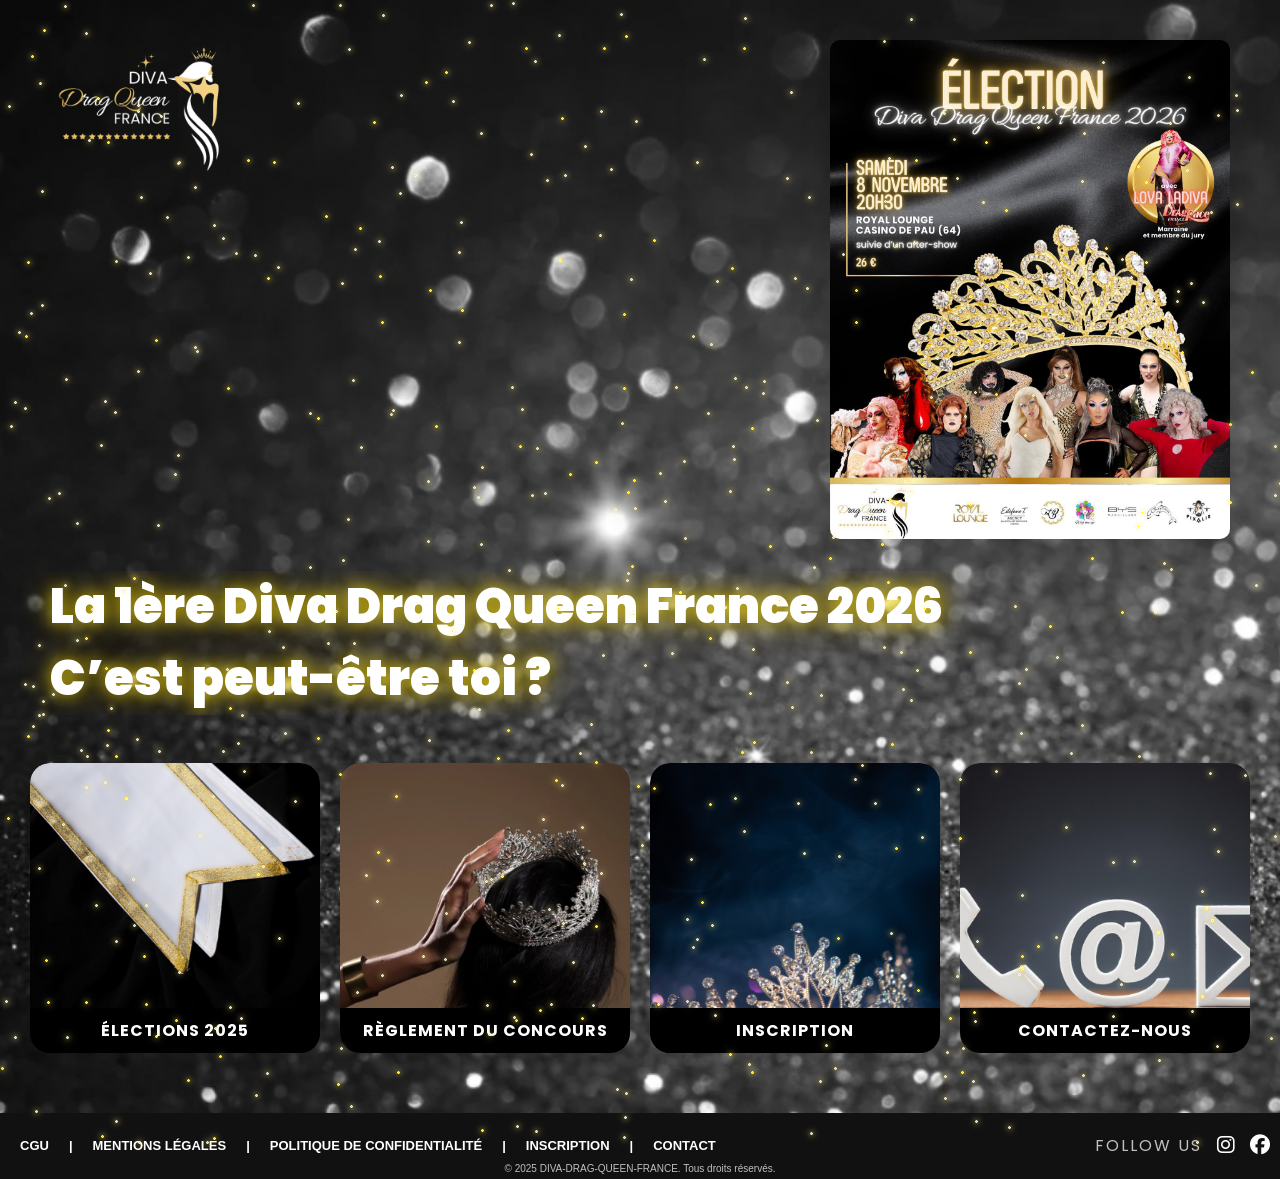
==== commit 461bf6f7: "add affiche event" ====
--- a/index.html
+++ b/index.html
@@ -31,7 +31,8 @@
     <div class="background" id="bg-effect">
         <div class="home-logo">
             <img id="home-logo-01" src="./srv/logo/11.png" alt="diva-drag-queen-france">
-            <img id="home-logo-02" src="./srv/logo/22.png" alt="diva-drag-queen-france">
+            <a class="link-affiche" href="https://my.weezevent.com/election-diva-drag-queen-france-2026" target="_blank"><img id="home-affiche" src="./srv/affiche.jpg" alt=""></a>
+            <!-- <img id="home-logo-02" src="./srv/logo/22.png" alt="diva-drag-queen-france"> -->
         </div>
         <h1>La 1ère Diva Drag Queen France 2026 <br>
             C’est peut-être toi ?</h1>
--- a/style.css
+++ b/style.css
@@ -79,6 +79,21 @@
     position: absolute;
     left: 7%;
     top: 45px;
+}
+
+#home-affiche{
+    width:400px;
+    height: auto;
+    margin-top: 40px;
+    margin-right: 50px;
+    border-radius: 10px;
+    box-shadow: 0 10px 30px rgba(0, 0, 0, 0.2);
+}
+
+.link-affiche{
+    display: flex;
+    justify-content: center;
+    align-items: center;
 }
 
 .banner {
@@ -168,7 +183,7 @@
 h1 {
     padding-left: 50px;
     color: white;
-    margin-top: -130px;
+    /* margin-top: -30px; */
     font-weight: 900;
     font-family: 'Poppins', sans-serif;
     font-size: 3rem;
@@ -346,7 +361,7 @@
 }
 
 .partner-item {
-    flex: 0 0 calc(50% - 35px);
+    flex: 0 0 calc(50% - 70px);
     display: flex;
     align-items: center;
     justify-content: center;
@@ -966,11 +981,18 @@
 
     .home-logo {
         justify-content: center;
+        flex-direction:column ;
+        align-items: center;
     }
 
     #home-logo-01 {
         width: 85%;
-        margin-left: 0px;
+        
+    }
+
+    #home-affiche{
+        width: 85%;
+        margin: 0px 20px 20px;
     }
 
     #home-logo-02 {
@@ -1017,4 +1039,8 @@
         font-size: xx-large;
         margin: 25px 0px
     }
+    .candidate-link{
+        font-size: x-small;
+    }
+    
 }
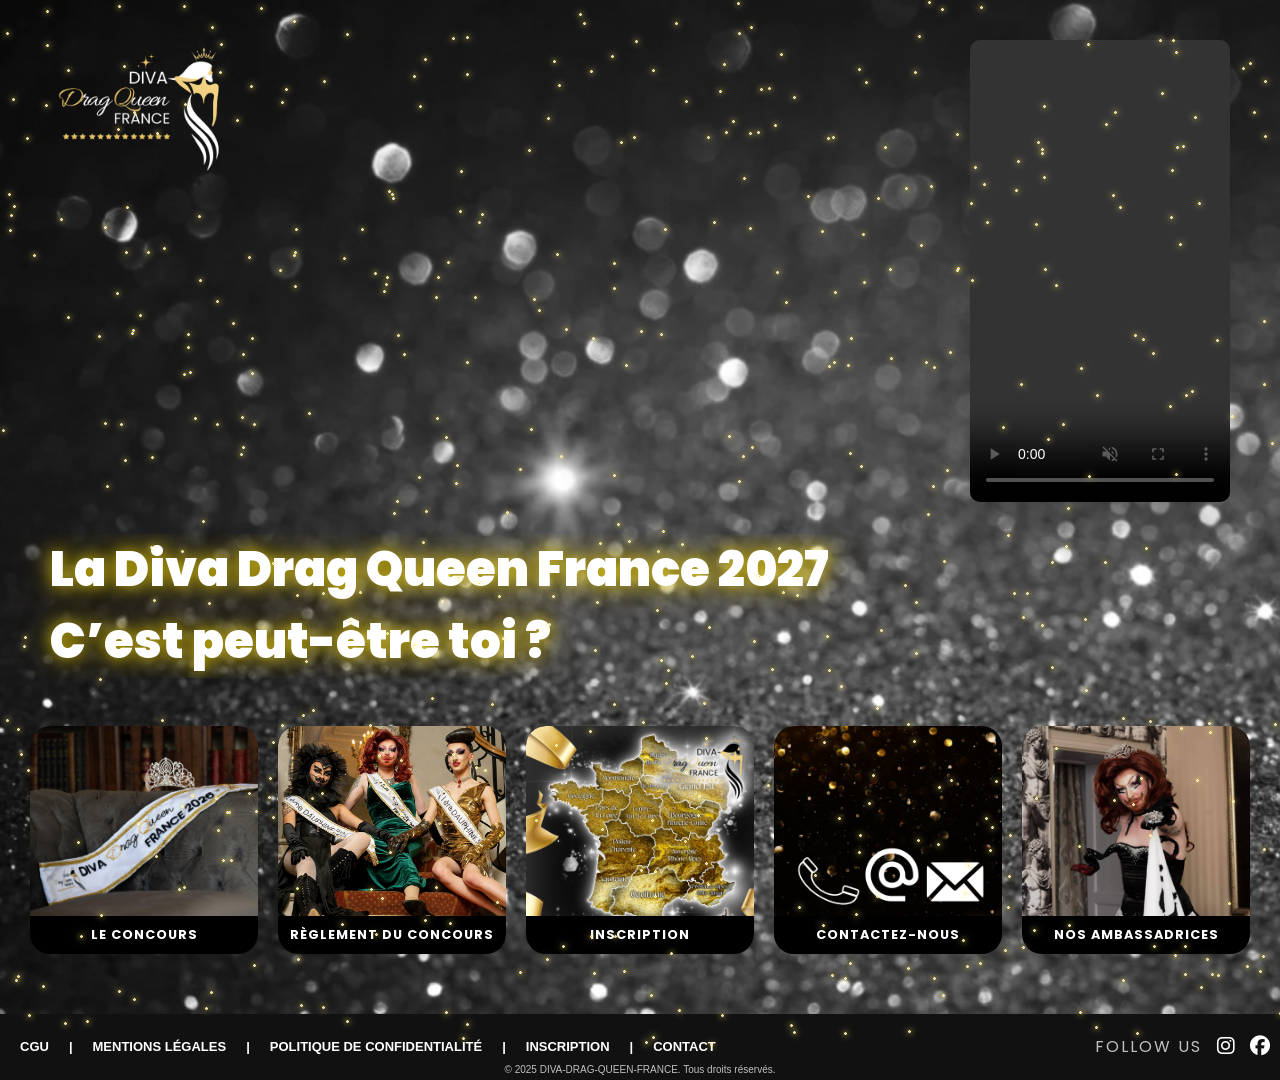
==== commit 038f0b07: "mise a jour site mars 2026" ====
--- a/index.html
+++ b/index.html
@@ -31,31 +31,40 @@
     <div class="background" id="bg-effect">
         <div class="home-logo">
             <img id="home-logo-01" src="./srv/logo/11.png" alt="diva-drag-queen-france">
-            <a class="link-affiche" href="https://my.weezevent.com/election-diva-drag-queen-france-2026" target="_blank"><img id="home-affiche" src="./srv/affiche.jpg" alt=""></a>
-            <!-- <img id="home-logo-02" src="./srv/logo/22.png" alt="diva-drag-queen-france"> -->
+            <div class="link-affiche video-affiche-wrapper">
+                <video id="home-affiche" class="home-affiche-video" src="./srv/affiche.mp4" autoplay loop muted
+                    playsinline preload="auto" controls>
+                    Votre navigateur ne supporte pas la lecture vidéo.
+                </video>
+            </div>
         </div>
-        <h1>La 1ère Diva Drag Queen France 2026 <br>
+        <h1>La Diva Drag Queen France 2027 <br>
             C’est peut-être toi ?</h1>
         <div class="menu">
 
-            <div class="sub-menu-01" data-text="ÉLECTIONS 2025">
+            <div class="sub-menu-01" data-text="LE CONCOURS">
                 <a href="./pages/elections.html">
-                    <img src="./srv/m-elections.png" alt="">
+                    <img src="./srv/m-elections-2.jpg" alt="">
                 </a>
             </div>
             <div class="sub-menu-01" data-text="RÈGLEMENT DU CONCOURS">
                 <a href="./pages/coucours.html">
-                    <img src="./srv/m-concours.png" alt="">
+                    <img src="./srv/m-concours-2.jpg" alt="">
                 </a>
             </div>
             <div class="sub-menu-01" data-text="INSCRIPTION">
                 <a href="./pages/inscriptions.html">
-                    <img src="./srv/m-inscription.png" alt="">
+                    <img src="./srv/m-inscription-2.jpeg" alt="">
                 </a>
             </div>
             <div class="sub-menu-01" data-text="CONTACTEZ-NOUS">
                 <a href="./pages/contact.html">
-                    <img src="./srv/m-contact.png" alt="">
+                    <img src="./srv/m-contact-2.png" alt="">
+                </a>
+            </div>
+            <div class="sub-menu-01" data-text="NOS AMBASSADRICES">
+                <a href="./pages/ambassadrices.html">
+                    <img src="./srv/m-ambassadrices-2.jpg" alt="">
                 </a>
             </div>
         </div>
@@ -66,7 +75,8 @@
                     <div class="responsive-footer">|</div>
                     <a href="./pages/infos.html#mentions-legales" class="footer-link">MENTIONS LÉGALES</a>
                     <div class="responsive-footer">|</div>
-                    <a href="./pages/infos.html#politique-confidentialite" class="footer-link">POLITIQUE DE CONFIDENTIALITÉ</a>
+                    <a href="./pages/infos.html#politique-confidentialite" class="footer-link">POLITIQUE DE
+                        CONFIDENTIALITÉ</a>
                     <div class="responsive-footer">|</div>
                     <a href="./pages/inscriptions.html" class="footer-link">INSCRIPTION</a>
                     <div class="responsive-footer">|</div>
@@ -74,8 +84,10 @@
                 </div>
                 <div class="footer-social">
                     <span class="follow-us">FOLLOW US</span>
-                    <a href="https://www.instagram.com/divadragqueenfranceofficiel?igsh=b3A2aWt0Zmlwb2pk" target="blank" class="social-icon"><i class="fab fa-instagram"></i></a>
-                    <a href="https://www.facebook.com/profile.php?id=61575319885004" target="blank" class="social-icon"><i class="fab fa-facebook"></i></a>
+                    <a href="https://www.instagram.com/divadragqueenfranceofficiel?igsh=b3A2aWt0Zmlwb2pk" target="blank"
+                        class="social-icon"><i class="fab fa-instagram"></i></a>
+                    <a href="https://www.facebook.com/profile.php?id=61575319885004" target="blank"
+                        class="social-icon"><i class="fab fa-facebook"></i></a>
                 </div>
             </div>
             <div class="footer-copyright">
--- a/style.css
+++ b/style.css
@@ -81,8 +81,8 @@
     top: 45px;
 }
 
-#home-affiche{
-    width:400px;
+#home-affiche {
+    width: 400px;
     height: auto;
     margin-top: 40px;
     margin-right: 50px;
@@ -90,10 +90,25 @@
     box-shadow: 0 10px 30px rgba(0, 0, 0, 0.2);
 }
 
-.link-affiche{
-    display: flex;
-    justify-content: center;
-    align-items: center;
+.link-affiche {
+    display: flex;
+    justify-content: center;
+    align-items: center;
+}
+
+.video-affiche-wrapper {
+    display: flex;
+    align-items: center;
+    justify-content: center;
+}
+
+.home-affiche-video {
+    width: 100%;
+    max-width: 260px;
+    aspect-ratio: 9 / 16;
+    object-fit: cover;
+    border-radius: 12px;
+    display: block;
 }
 
 .banner {
@@ -116,7 +131,7 @@
     margin-top: 50px;
     border-radius: 15px;
     margin-bottom: 30px;
-    background-image: url(./srv/banner-elections.png);
+    background-image: url(./srv/elections-2.png);
     background-size: cover;
     background-repeat: no-repeat;
     background-position: center center;
@@ -131,7 +146,7 @@
     margin-top: 50px;
     border-radius: 15px;
     margin-bottom: 30px;
-    background-image: url(./srv/banner-concours.png);
+    background-image: url(./srv/banner-concours-2.png);
     background-size: cover;
     background-repeat: no-repeat;
     background-position: center center;
@@ -150,6 +165,7 @@
 #title-elections {
     margin-top: 0px;
 }
+
 
 /* End page election */
 
@@ -207,9 +223,8 @@
 .menu {
     margin: 48px 30px 0px 30px;
     padding-bottom: 40px;
-    display: flex;
-    flex-wrap: wrap;
-    justify-content: space-between;
+    display: grid;
+    grid-template-columns: repeat(5, minmax(0, 1fr));
     gap: 20px;
 }
 
@@ -230,8 +245,8 @@
     position: relative;
     overflow: hidden;
     border-radius: 20px;
-    flex: 1 1 calc(25% - 15px);
-    max-width: calc(25% - 15px);
+    width: 100%;
+    max-width: none;
     display: flex;
     justify-content: center;
     align-items: center;
@@ -254,6 +269,7 @@
     padding: 10px 0;
     letter-spacing: 1px;
     font-family: 'Poppins', sans-serif;
+    font-size: clamp(0.75rem, 1vw, 1rem);
 }
 
 .sub-menu-01 img {
@@ -368,8 +384,8 @@
 }
 
 .partner-logo {
-    width: 70px;
-    height: 70px;
+    width: 60ssspx;
+    height: 60ssspx;
     object-fit: contain;
     border-radius: 10px;
 }
@@ -473,7 +489,7 @@
     transition: transform 500ms ease;
 }
 
-.candidate-modal__close:hover{
+.candidate-modal__close:hover {
     transform: rotate(360deg);
     color: gold;
 }
@@ -641,9 +657,9 @@
 }
 
 .inscription-image {
-    width: 30%;
+    width: 50%;
     position: relative;
-    margin: 40px 40px;
+    margin: 80px 40px;
     transition: transform 0.3s ease-in-out;
     animation: neonGlowSilver 1.5s infinite alternate ease-in-out;
     border-radius: 20px;
@@ -940,7 +956,7 @@
         margin-top: 30px;
         border-radius: 15px;
         margin-bottom: 30px;
-        background-image: url(./srv/m-elections.png);
+        background-image: url(./srv/m-elections-2.jpg);
         background-size: cover;
         background-repeat: no-repeat;
         background-position: center center;
@@ -949,14 +965,14 @@
     }
 
     .banner-image-mobile-02 {
-        width: 87%;
+        width: 80%;
         display: flex;
         align-items: flex-end;
         justify-content: space-between;
         margin-top: 30px;
         border-radius: 15px;
         margin-bottom: 30px;
-        background-image: url(./srv/m-concours.png);
+        background-image: url(./srv/banner-concours-2.png);
         background-size: cover;
         background-repeat: no-repeat;
         background-position: center center;
@@ -981,16 +997,16 @@
 
     .home-logo {
         justify-content: center;
-        flex-direction:column ;
+        flex-direction: column;
         align-items: center;
     }
 
     #home-logo-01 {
         width: 85%;
-        
-    }
-
-    #home-affiche{
+
+    }
+
+    #home-affiche {
         width: 85%;
         margin: 0px 20px 20px;
     }
@@ -1010,6 +1026,7 @@
         gap: 40px;
         margin: 30px 50px 0px 50px;
         padding-bottom: 20px;
+        grid-template-columns: 1fr;
     }
 
     .sub-menu:hover {
@@ -1039,8 +1056,242 @@
         font-size: xx-large;
         margin: 25px 0px
     }
-    .candidate-link{
+
+    .candidate-link {
         font-size: x-small;
     }
-    
+
+}
+
+/* Correction spécifique page Election */
+.menu.election-menu {
+    display: flex !important;
+    flex-wrap: wrap;
+    justify-content: center !important;
+    align-items: center;
+    gap: 40px;
+    width: 100%;
+    max-width: 1100px;
+    margin: 48px auto 0 auto !important;
+    padding: 0 30px 40px 30px;
+    box-sizing: border-box;
+}
+
+.menu.election-menu .sub-menu {
+    flex: 0 0 300px !important;
+    width: 300px !important;
+    max-width: 300px !important;
+    height: 300px !important;
+    min-height: 300px !important;
+}
+
+.menu.election-menu .card-inner {
+    width: 100%;
+    height: 100%;
+}
+
+.menu.election-menu .card-front,
+.menu.election-menu .card-back {
+    width: 100%;
+    height: 100%;
+    min-height: 300px;
+}
+
+.menu.election-menu .card-front {
+    justify-content: flex-start;
+}
+
+.menu.election-menu .card-front img {
+    width: 100%;
+    height: 230px;
+    object-fit: cover;
+}
+
+.menu.election-menu .card-front span {
+    height: 70px;
+    min-height: 70px;
+    width: 100%;
+    display: flex;
+    align-items: center;
+    justify-content: center;
+    text-align: center;
+    box-sizing: border-box;
+}
+
+@media screen and (max-width: 1024px) {
+    .menu.election-menu {
+        flex-direction: column;
+        align-items: center;
+        gap: 40px;
+        max-width: 100%;
+        margin: 30px auto 0 auto !important;
+        padding: 0 30px 30px 30px;
+    }
+
+    .menu.election-menu .sub-menu {
+        width: 100% !important;
+        max-width: 420px !important;
+        height: 320px !important;
+    }
+}
+
+@media screen and (max-width: 1024px) {
+    .menu.election-menu .sub-menu {
+        width: 85% !important;
+        max-width: 360px !important;
+        height: 360px !important;
+        min-height: 360px !important;
+        margin: 0 auto;
+    }
+
+    .menu.election-menu .card-inner,
+    .menu.election-menu .card-front,
+    .menu.election-menu .card-back {
+        height: 360px !important;
+        min-height: 360px !important;
+    }
+
+    .menu.election-menu .card-front img {
+        height: 280px !important;
+        object-fit: cover;
+    }
+
+    .menu.election-menu .card-front span {
+        height: 80px !important;
+        min-height: 80px !important;
+    }
+}
+/* Correction spécifique carte candidates */
+.menu.election-menu .candidates-card .card-back {
+    justify-content: flex-start;
+    overflow: hidden;
+    padding: 14px 10px;
+    box-sizing: border-box;
+}
+
+.menu.election-menu .candidates-card .card-back > p {
+    margin: 0 0 8px 0;
+    font-size: 1rem;
+}
+
+.menu.election-menu .candidates-card .candidate-list {
+    gap: 5px;
+    margin-top: 0;
+    width: 100%;
+}
+
+.menu.election-menu .candidates-card .candidate-link {
+    font-size: 0.75rem;
+    padding: 3px 8px;
+    line-height: 1.1;
+    max-width: 95%;
+}
+
+/* Page Nos Ambassadrices */
+.ambassadrices-page {
+    min-height: calc(100vh - 120px);
+    padding: 40px 30px 60px;
+    box-sizing: border-box;
+    display: flex;
+    flex-direction: column;
+    align-items: center;
+}
+
+.ambassadrices-logo-link {
+    display: inline-flex;
+    justify-content: center;
+    align-items: center;
+    margin-bottom: 10px;
+}
+
+.ambassadrices-logo {
+    width: 180px;
+    height: auto;
+    display: block;
+}
+
+.ambassadrices-title {
+    padding-left: 0;
+    margin: 10px 0 35px;
+    text-align: center;
+    font-size: 3rem;
+}
+
+.ambassadrices-container {
+    width: 100%;
+    display: flex;
+    justify-content: center;
+    align-items: center;
+}
+
+.ambassadrice-card {
+    width: min(90vw, 360px);
+    background: linear-gradient(135deg, rgba(15, 15, 15, 0.95), rgba(45, 45, 45, 0.92));
+    border-radius: 22px;
+    overflow: hidden;
+    animation: neonGlowSilver 1.5s infinite alternate ease-in-out;
+    box-shadow: 0 10px 30px rgba(0, 0, 0, 0.35);
+}
+
+.ambassadrice-photo-wrapper {
+    width: 100%;
+    background: black;
+}
+
+.ambassadrice-photo {
+    width: 100%;
+    height: 460px;
+    object-fit: cover;
+    display: block;
+}
+
+.ambassadrice-caption {
+    background: black;
+    padding: 20px 15px 24px;
+    text-align: center;
+    font-family: 'Poppins', sans-serif;
+}
+
+.ambassadrice-name {
+    margin: 0 0 8px;
+    color: gold;
+    font-size: 1.2rem;
+    font-style: italic;
+}
+
+.ambassadrice-title-text {
+    margin: 0;
+    color: white;
+    font-size: 1.1rem;
+}
+
+@media screen and (max-width: 1024px) {
+    .ambassadrices-page {
+        padding: 25px 20px 40px;
+    }
+
+    .ambassadrices-logo {
+        width: 140px;
+    }
+
+    .ambassadrices-title {
+        font-size: 2rem;
+        margin-bottom: 25px;
+    }
+
+    .ambassadrice-card {
+        width: min(90vw, 340px);
+    }
+
+    .ambassadrice-photo {
+        height: 420px;
+    }
+
+    .ambassadrice-name {
+        font-size: 1rem;
+    }
+
+    .ambassadrice-title-text {
+        font-size: 0.95rem;
+    }
 }
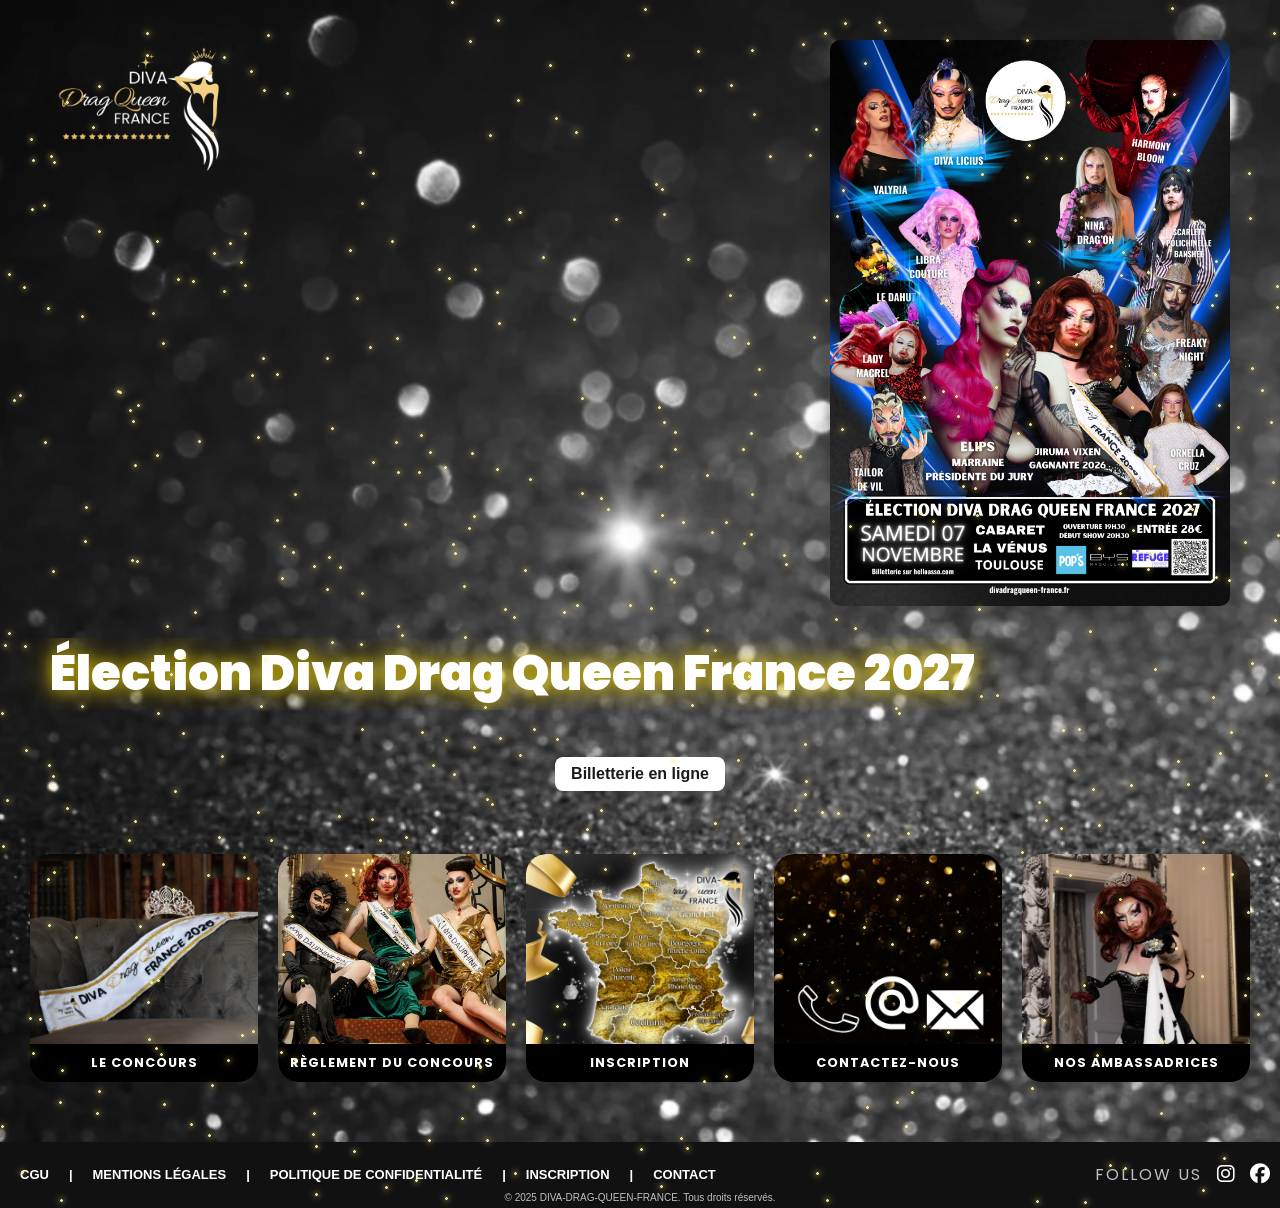
==== commit c23dcf9c: "refactor: polish 2027 election cards venue and jury section" ====
--- a/index.html
+++ b/index.html
@@ -31,15 +31,20 @@
     <div class="background" id="bg-effect">
         <div class="home-logo">
             <img id="home-logo-01" src="./srv/logo/11.png" alt="diva-drag-queen-france">
-            <div class="link-affiche video-affiche-wrapper">
-                <video id="home-affiche" class="home-affiche-video" src="./srv/affiche.mp4" autoplay loop muted
-                    playsinline preload="auto" controls>
-                    Votre navigateur ne supporte pas la lecture vidéo.
-                </video>
+            <div class="link-affiche official-poster-wrapper">
+                <img id="home-affiche" class="home-affiche-image"
+                    src="./srv/affiche-diva-drag-queen-france-2027.png"
+                    alt="Affiche officielle de l'Élection Diva Drag Queen France 2027">
             </div>
         </div>
-        <h1>La Diva Drag Queen France 2027 <br>
-            C’est peut-être toi ?</h1>
+        <h1>Élection Diva Drag Queen France 2027</h1>
+        <div class="home-event-details">
+            <!-- <p>Samedi 7 novembre 2026 · Cabaret La Vénus, Toulouse</p>
+            <p>Ouverture : 19h30 · Début du show : 20h30 · Tarif : 20 €</p> -->
+            <a class="billet-bouton"
+                href="https://www.helloasso.com/associations/diva-drag-queen-france/evenements/election-diva-drag-queen-france-2017"
+                target="_blank" rel="noopener noreferrer">Billetterie en ligne</a>
+        </div>
         <div class="menu">
 
             <div class="sub-menu-01" data-text="LE CONCOURS">
@@ -100,4 +105,4 @@
 
 <script src="demo.js"></script>
 
-</html>+</html>
--- a/style.css
+++ b/style.css
@@ -96,19 +96,35 @@
     align-items: center;
 }
 
-.video-affiche-wrapper {
-    display: flex;
-    align-items: center;
-    justify-content: center;
-}
-
-.home-affiche-video {
-    width: 100%;
-    max-width: 260px;
-    aspect-ratio: 9 / 16;
-    object-fit: cover;
+.official-poster-wrapper {
+    display: flex;
+    align-items: center;
+    justify-content: center;
+}
+
+.home-affiche-image {
+    width: 100%;
+    max-width: 400px;
+    height: auto;
+    object-fit: contain;
     border-radius: 12px;
     display: block;
+}
+
+.home-event-details {
+    margin: 0 auto;
+    padding: 0 20px 15px;
+    color: white;
+    text-align: center;
+    font-family: 'Poppins', sans-serif;
+}
+
+.home-event-details p {
+    margin: 5px 0;
+}
+
+.home-event-details .billet-bouton {
+    margin: 15px 0 0;
 }
 
 .banner {
@@ -384,8 +400,8 @@
 }
 
 .partner-logo {
-    width: 60ssspx;
-    height: 60ssspx;
+    width: 60px;
+    height: 60px;
     object-fit: contain;
     border-radius: 10px;
 }
@@ -405,6 +421,11 @@
 .billet-bouton:hover {
     background-color: #f11ef8;
     color: gold;
+}
+
+.map-bouton {
+    margin: 10px 0 0;
+    padding: 7px 12px;
 }
 
 .candidate-list {
@@ -1185,6 +1206,144 @@
     padding: 3px 8px;
     line-height: 1.1;
     max-width: 95%;
+    overflow-wrap: anywhere;
+}
+
+.election-edition {
+    width: 100%;
+}
+
+.edition-title {
+    margin: 30px auto 0;
+    padding: 0 20px;
+    color: white;
+    text-align: center;
+    font-family: 'Poppins', sans-serif;
+    font-size: 1.5rem;
+}
+
+.election-history {
+    padding-top: 5px;
+}
+
+.menu.election-menu.history-menu {
+    margin-top: 30px !important;
+}
+
+.menu.election-menu .candidate-list--current {
+    grid-template-columns: repeat(2, minmax(0, 1fr));
+    gap: 5px;
+}
+
+.menu.election-menu .candidate-list--current li,
+.menu.election-menu .candidate-list--current .candidate-link {
+    width: 100%;
+}
+
+.event-card-back,
+.jury-card-back,
+.winner-card-back {
+    justify-content: center;
+    gap: 10px;
+}
+
+.event-card-back p,
+.jury-card-back p,
+.winner-card-back p {
+    color: white;
+    line-height: 1.4;
+}
+
+.event-card-back p:first-child,
+.jury-card-back p:first-child,
+.winner-card-back p:first-child {
+    color: gold;
+}
+
+.card-note {
+    font-size: 0.75rem;
+}
+
+/* Ajustements limités à la page Élections 2027 */
+.elections-page .venue-card .card-front img {
+    object-position: center 45%;
+}
+
+.elections-page .jury-card .card-front img {
+    object-position: center 30%;
+}
+
+.elections-page .jury-card-back .card-note {
+    max-width: 250px;
+    margin-top: 4px;
+    color: white;
+    font-style: italic;
+    line-height: 1.45;
+}
+
+.elections-page .current-candidates-card .card-back {
+    gap: 0;
+}
+
+.elections-page .current-candidates-card .candidate-list--current {
+    flex: 1;
+    min-height: 0;
+    grid-template-columns: repeat(2, minmax(0, 1fr));
+    grid-template-rows: repeat(6, minmax(0, 1fr));
+    gap: 6px;
+}
+
+.elections-page .current-candidates-card .candidate-list--current li {
+    min-width: 0;
+    width: 100%;
+}
+
+.elections-page .current-candidates-card .candidate-list--current li:last-child {
+    grid-column: 1 / -1;
+    justify-self: center;
+    width: calc(50% - 3px);
+}
+
+.elections-page .current-candidates-card .candidate-list--current .candidate-link {
+    width: 100%;
+    height: 100%;
+    min-height: 0;
+    padding: 4px 6px;
+    display: flex;
+    align-items: center;
+    justify-content: center;
+    text-align: center;
+    white-space: normal;
+    overflow-wrap: anywhere;
+    font-size: 0.68rem;
+    line-height: 1.15;
+    box-sizing: border-box;
+}
+
+@media screen and (max-width: 1024px) {
+    .edition-title {
+        font-size: 1.15rem;
+    }
+
+    .home-event-details {
+        font-size: 0.85rem;
+    }
+
+    #title-elections {
+        padding: 0 20px;
+        text-align: center;
+        overflow-wrap: anywhere;
+    }
+
+    .menu.election-menu {
+        padding: 0 15px 30px !important;
+    }
+
+    .menu.election-menu .sub-menu {
+        flex: 0 1 100% !important;
+        width: min(100%, 360px) !important;
+        max-width: 360px !important;
+    }
 }
 
 /* Page Nos Ambassadrices */
@@ -1294,4 +1453,4 @@
     .ambassadrice-title-text {
         font-size: 0.95rem;
     }
-}+}
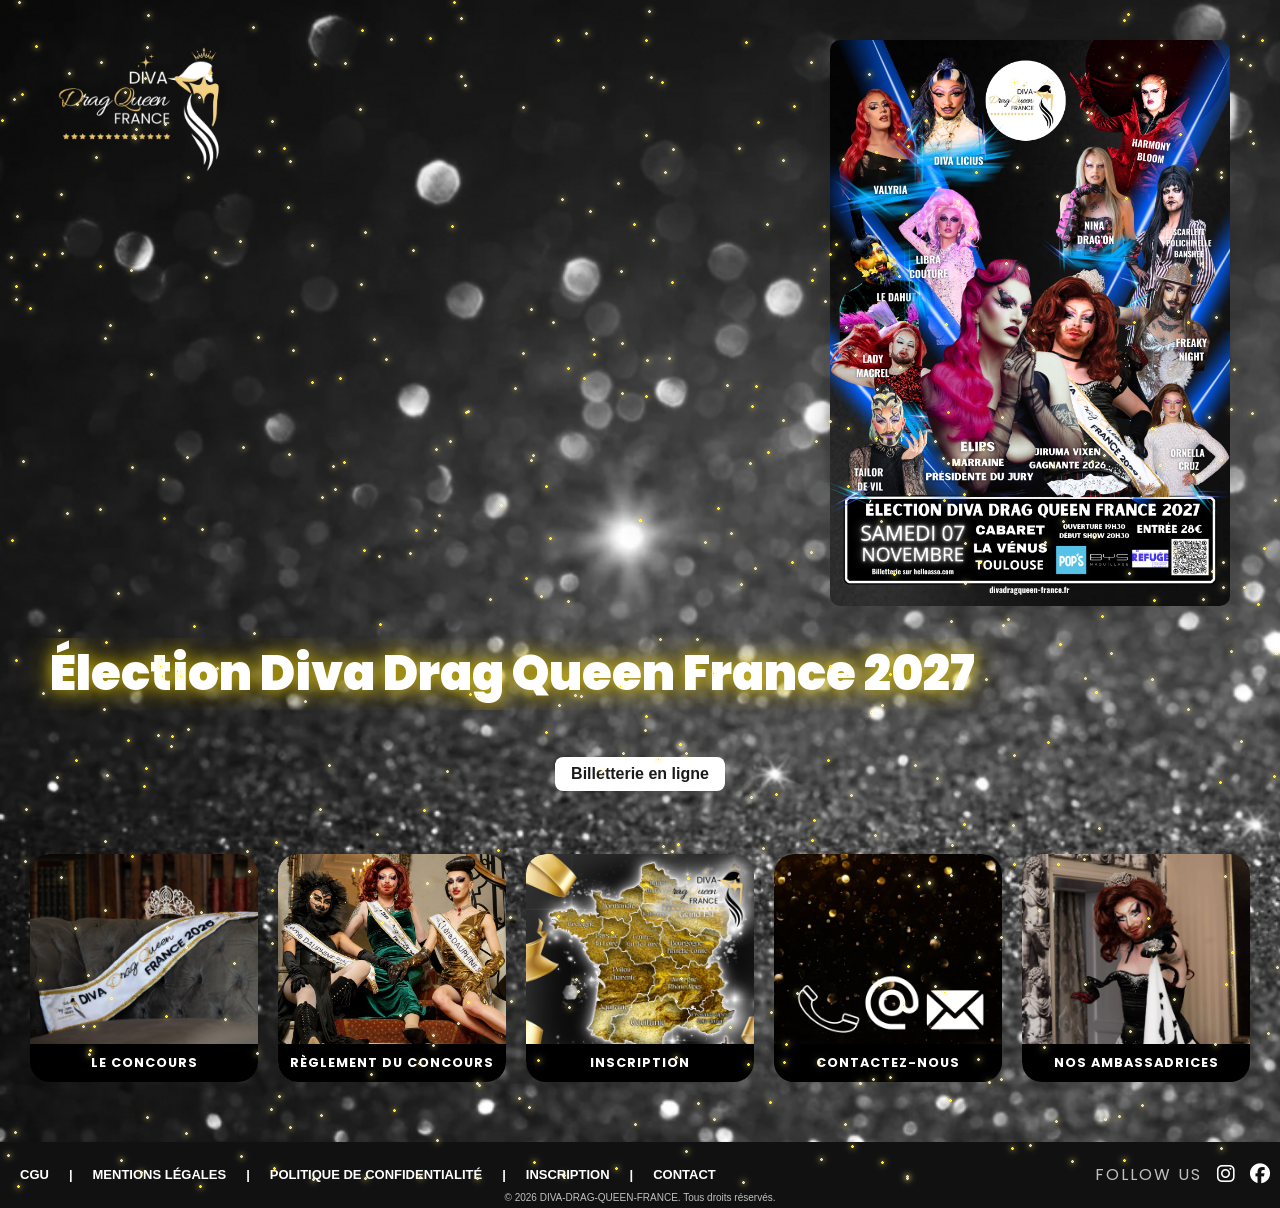
==== commit 7e1f0173: "fix: update 2027" ====
--- a/index.html
+++ b/index.html
@@ -96,7 +96,7 @@
                 </div>
             </div>
             <div class="footer-copyright">
-                © 2025 DIVA-DRAG-QUEEN-FRANCE. Tous droits réservés.
+                © 2026 DIVA-DRAG-QUEEN-FRANCE. Tous droits réservés.
             </div>
         </footer>
     </div>
